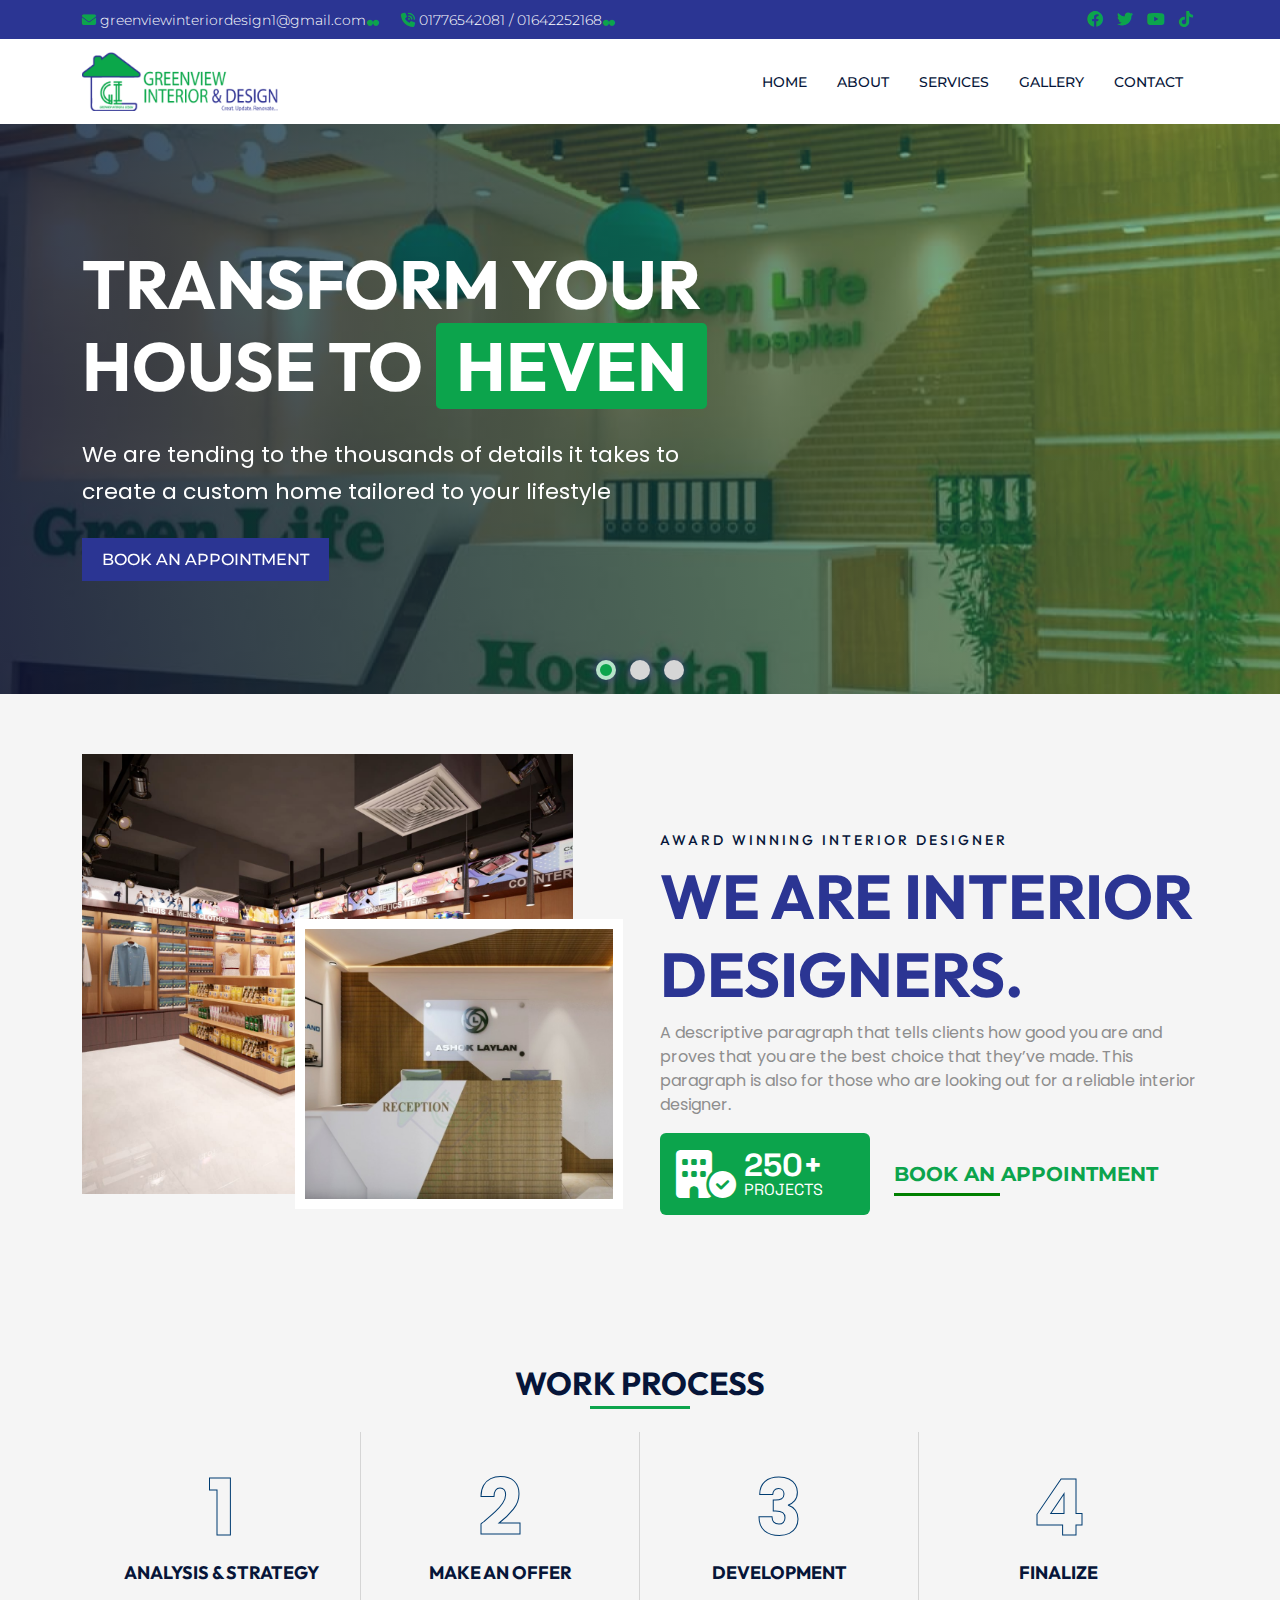
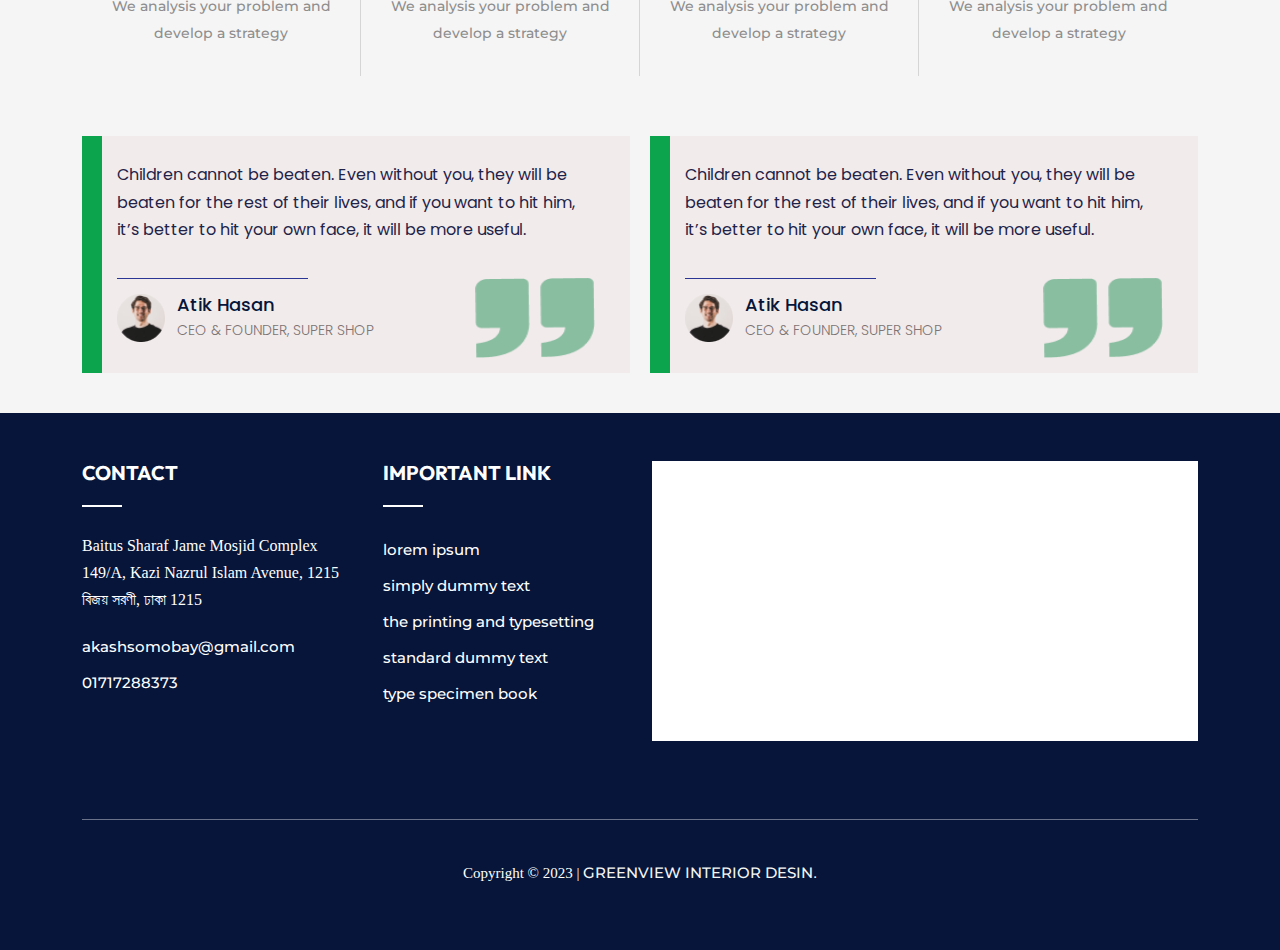
==== index.html @ c3bf67e0 "Added Footer & Update Testimonial Carousel" ====
<!DOCTYPE html>
<html lang="en">
<head>
  <meta charset="UTF-8">
  <meta http-equiv="X-UA-Compatible" content="IE=edge">
  <meta name="viewport" content="width=device-width, initial-scale=1.0">

  <!-- Bootstrap -->
  <link rel="stylesheet" href="./assets/css/bootstrap.min.css">
  <!-- Fontawesome -->
  <link rel="stylesheet" href="./assets/css/all.min.css">
  <!-- Owl Carousel -->
  <link rel="stylesheet" href="./assets/css/owl.carousel.min.css">
  <link rel="stylesheet" href="./assets/css/owl.theme.default.min.css">
  <!-- Main CSS -->
  <link rel="stylesheet" href="./assets/css/main.css">


  <title>Greenview Interior & Design | Create.Update.Renovate</title>
</head>
<body>
  <header>
    <!-- Header Top -->
    <div class="header-top">
      <div class="container">
        <div class="row">
          <div class="col-auto">
            <div class="icon-list">
              <ul>
                <li>
                  <a href="mailto:greenviewinteriordesign1@gmail.com"><i class="fa-solid fa-envelope"></i> <span class="d-none d-md-inline-block">greenviewinteriordesign1@gmail.com</span></a>
                </li>
                <li>
                  <a href=""><i class="fa-solid fa-phone-volume"></i> <span class="d-none d-md-inline-block"> 01776542081 / 01642252168</span></a>
                </li>
              </ul>
            </div>
          </div>
          <div class="col-auto ms-auto">
            <div class="social-icon">
              <a href=""><i class="fa-brands fa-facebook"></i></a>
              <a href=""><i class="fa-brands fa-twitter"></i></a>
              <a href=""><i class="fa-brands fa-youtube"></i></a>
              <a href=""><i class="fa-brands fa-tiktok"></i></a>
            </div>
          </div>
        </div>
      </div>
    </div>
    <!-- Main Navigation Menu -->
    <div class="main-navwrapper bg-white">
      <nav class="container d-flex align-items-center justify-content-between">
        <a class="navbar-brand" href="index.html"><img src="./assets/img/logo-dark.png" alt=""></a>
       
        <ul class="main-menu d-flex align-items-center">
          <li class="d-none d-md-block d-lg-block d-xl-block"><a href="" class="active">Home</a></li>
          <li class="d-none d-md-block d-lg-block d-xl-block"><a href="">About</a></li>
          <li class="d-none d-md-block d-lg-block d-xl-block"><a href="">SERVICES</a></li>
          <li class="d-none d-md-block d-lg-block d-xl-block"><a href="">Gallery</a></li>
          <li class="d-none d-md-block d-lg-block d-xl-block"><a href="">Contact</a></li>
          <button class="d-lg-none d-xl-none d-xxl-none d-sm-block border-0 bg-transparent"><img src="./assets/img/navbar.png" alt="" width="24"></button>
        </ul>
      </nav>
    </div>
  </header>

  <!-- Hero Slider -->
  <section>
    <div class="slider-wrapper owl-carousel owl-theme" id="hero-slider">
      <!-- Slide 01 -->
      <div class="slide" style="background: linear-gradient(82.4deg, rgba(6, 21, 57, 0.82) 0.92%, rgba(29, 142, 83, 0.52) 95.15%), url('./assets/img/slide-1.png')">
        <div class="container">
          <div class="col-lg-7">
            <div class="slide-content">
              <h2>Transform your house to <span>Heven</span></h2>
              <p>We are tending to the thousands of details it takes to create a custom home tailored to your lifestyle</p>
              <a href="">book an appointment</a>
            </div>
          </div>
        </div>
      </div>
      <!-- Slide 02 -->
      <div class="slide" style="background: linear-gradient(82.4deg, rgba(6, 21, 57, 0.82) 0.92%, rgba(29, 142, 83, 0.52) 95.15%), url('./assets/img/slide-1.png');">
        <div class="container">
          <div class="col-lg-7">
            <div class="slide-content">
              <h2>Transform your house to <span>Heven</span></h2>
              <p>We are tending to the thousands of details it takes to create a custom home tailored to your lifestyle</p>
              <a href="">book an appointment</a>
            </div>
          </div>
        </div>
      </div>
      <!-- slide 03 -->
      <div class="slide" style="background: linear-gradient(82.4deg, rgba(6, 21, 57, 0.82) 0.92%, rgba(29, 142, 83, 0.52) 95.15%), url('./assets/img/slide-1.png');">
        <div class="container">
          <div class="col-lg-7">
            <div class="slide-content">
              <h2>Transform your house to <span>Heven</span></h2>
              <p>We are tending to the thousands of details it takes to create a custom home tailored to your lifestyle</p>
              <a href="">book an appointment</a>
            </div>
          </div>
        </div>
      </div>
    </div>
  </section>

  <!-- About Section -->
  <section class="section-padding">
    <div class="container">
      <div class="row">
        <div class="col-lg-6 col-xl-6 col-xxl-6">
          <div class="group-image">
            <img src="./assets/img/parent.jpg" alt="" class="parent">
            <img src="./assets/img/child.jpg" alt="" class="child up-down">
          </div>
        </div>
        <div class="col-lg-6 col-xl-6 d-flex col-xxl-6">
          <div class="company-content ps-2 d-flex flex-column justify-content-center">
            <h5>AWARD WINNING INTERIOR DESIGNER</h5>
            <h2>We are Interior designers.</h2>
            <p>A descriptive paragraph that tells clients how good you are and proves that you are the best choice that they’ve made. This paragraph is also for those who are looking out for a reliable interior designer.</p>

            <div class="row">
              <div class="col-lg-5">
                <div class="project-counter d-flex align-items-center p-3 rounded">
                  <i class="fa-solid fa-building-circle-check"></i>
                  <div class="d-flex flex-column ms-2">
                    <div class="counter"><span class="total-project">250</span>+</div>
                    <span>Projects</span>
                  </div>
                </div>
              </div>
              <div class="col-lg-7 d-flex align-items-center">
                <a href="" class="outline-btn">BOOK AN APPOINTMENT</a>
              </div>
            </div>

          </div>
        </div>
      </div>
    </div>
  </section>
  <!-- About Section End -->

  <!-- Work Process -->
  <section class="workProcess-wrapper">
    <div class="container">
      <h2>Work Process</h2>
      <div class="work-process">
        <!-- Process 01 -->
        <div class="process text-center">
          <h3>1</h3>
          <h5>Analysis & Strategy</h5>
          <span>We analysis your problem and develop a strategy</span>
        </div>

        <!-- Process 02 -->
        <div class="process text-center">
          <h3>2</h3>
          <h5>Make an offer</h5>
          <span>We analysis your problem and develop a strategy</span>
        </div>

        <!-- Process 03 -->
        <div class="process text-center">
          <h3>3</h3>
          <h5>development</h5>
          <span>We analysis your problem and develop a strategy</span>
        </div>

        <!-- Process 04 -->
        <div class="process text-center">
          <h3>4</h3>
          <h5>Finalize</h5>
          <span>We analysis your problem and develop a strategy</span>
        </div>

      </div>
    </div>
  </section>
  <!-- Work Process End -->

  <!-- Client Feedback -->
  <section class="section-padding">
    <div class="container client-feedback owl-carousel owl-theme" id="client-review">
      <div class="feedback">
        <p>Children cannot be beaten. Even without you, they will be beaten for the rest of their lives, and if you want to hit him, it’s better to hit your own face, it will be more useful.</p>
  
        <div class="author d-flex align-items-center">
          <img src="./assets/img/avatar.png" alt="">
          <div class="author-bio">
            <h5>Atik Hasan</h5>
            <span>CEO & Founder, Super Shop</span>
          </div>
          <!-- Quote Section -->
          <img src="./assets/img/quote.png" alt="" class="quote">
        </div>
      </div>
    </div>
  </section>
  <!-- Client Feedback -->

   <!-- Footer -->
   <footer class="footer py-5">
    <div class="container">
      <div class="row">
        <div class="col-lg-3 col-sm-6 col-xs-12">
          <div class="single_footer">
            <h4>Contact</h4>
            <p>Baitus Sharaf Jame Mosjid Complex 149/A, Kazi Nazrul Islam Avenue, 1215 বিজয় সরণী, ঢাকা 1215</p>
            <ul>
              <li><a href="#"><i class='bx bxs-envelope'></i> akashsomobay@gmail.com</a></li>
              <li><a href="#"><i class='bx bxs-phone-call'></i> 01717288373</a></li>
            </ul>
          </div>
        </div><!--- END COL -->

        <div class="col-md-3 col-sm-6 col-xs-12">
          <div class="single_footer single_footer_address ms-3">
            <h4>Important Link</h4>
            <ul>
              <li><a href="#">Lorem Ipsum</a></li>
              <li><a href="#">Simply dummy text</a></li>
              <li><a href="#">The printing and typesetting </a></li>
              <li><a href="#">Standard dummy text</a></li>
              <li><a href="#">Type specimen book</a></li>
            </ul>
          </div>
        </div><!--- END COL -->

        <div class="col-md-6 col-sm-6 col-xs-12">
          <iframe
            src="https://www.google.com/maps/embed?pb=!1m18!1m12!1m3!1d3651.62665040747!2d90.38638611498158!3d23.76068958458433!2m3!1f0!2f0!3f0!3m2!1i1024!2i768!4f13.1!3m3!1m2!1s0x3755c72b447f6309%3A0x4896dc89b5a975f5!2sTechnoval%20Limited!5e0!3m2!1sbn!2sbd!4v1679113477055!5m2!1sbn!2sbd"
            width="100%" height="280" style="border:0;" allowfullscreen="" loading="lazy"
            referrerpolicy="no-referrer-when-downgrade"></iframe>
        </div><!--- END COL -->
      </div><!--- END ROW -->

      <div class="row">
        <div class="col-lg-12 col-sm-12 col-xs-12">
          <p class="copyright">Copyright © 2023 | <a href="#">Greenview Interior Desin</a>.</p>
        </div><!--- END COL -->
      </div><!--- END ROW -->
    </div><!--- END CONTAINER -->
  </footer>
  <!-- Footer End -->

  <script src="./assets/js/jquery-3.6.4.min.js"></script>
  <script src="./assets/js/bootstrap.bundle.min.js"></script>
  <script src="./assets/js/owl.carousel.min.js"></script>
  <script src="./assets/js/jquery.waypoints.min.js"></script>
  <script src="./assets/js/jquery.counterup.min.js"></script>
  <script src="./assets/js/main.js"></script>
</body>
</html>
---- assets/css/main.css ----
@import url('https://fonts.googleapis.com/css2?family=Montserrat:wght@400;500;600;700&family=Outfit:wght@400;500;600;700&family=Poppins:wght@400;500;600;700&family=Space+Grotesk:wght@400;500;600;700&display=swap');

:root{
  --primary-color: #2B3593;
  --secondary-color: #0CA44C;
  --dark-color: #061539;
  --white: #fff;
  --gray-text: #8E8E8E;
  --heading-font:  'Outfit', sans-serif;
  --font-primay: 'Poppins', sans-serif;
  --font-secondary: 'Montserrat', sans-serif; 
  --font-others: 'Space Grotesk', sans-serif;
  --body-bg: #F5F5F5;
  --gradiant: linear-gradient(359.89deg, rgba(43, 53, 147, 0.57) 0.09%, rgba(43, 53, 147, 0) 98.14%);
  --gradiyent-2: linear-gradient(80.88deg, rgba(43, 53, 147, 0.58) 0%, rgba(12, 164, 76, 0.24) 100%);
  --transition: all .6s cubic-bezier(.165, .84, .44, 1);
  --shadow: 0px 6px 30px rgba(0,0,0,0.08);
}

/* Rest & Helpers */
body{
  font-family: var(--font);
  background: var(--body-bg);
  line-height: 1.7;
}

h1, h2, h3, h4, h5, h6{
  font-family: var(--heading-font);
  font-weight: 700;
  color: var(--dark-color);
}

a{
  text-decoration: none;
  color: var(--secondary-color)!important;
  transition: var(--transition);
  font-weight: 500;
  text-transform: uppercase;
  font-family: var(--font-secondary);
}

a:hover{
  color: var(--primary-color);
}

ul{
  list-style: none;
}

p{
  color: var(--dark-color);
}

img{
  width:100%;
}

a.outline-btn {
  position: relative;
  padding: 5px 0px;
  font-weight: 700;
  font-family: var(--font-secondary);
  font-size: 20px;
}

a.outline-btn::before {
  content: "";
  position: absolute;
  width: 40%;
  height: 3px;
  background: green;
  bottom: 0;
  transition: .5s;
}

a.outline-btn:hover::before {
  width: 100%;
}

.bg-gray{
  background: var(--primary-color);
}

.section-padding{
  padding-top: 60px;
  padding-bottom: 40px;
}

.section-heading{
  padding: 20px 0px;
}
.section-heading h2{
  font-size: 36px;
  color: var(--primary-color);
  position: relative;
  display: inline-flex;
  text-transform: uppercase;
}

.section-heading h2::before{
  content: "";
  position: absolute;
  width: 45%;
  height: 5px;
  background: var(--secondary-color);
  bottom: -5px;
  left: 3px;
}

/* Icon List */


/* Header Top */
.header-top{
  background-color: var(--primary-color);
  padding: 6px 0px
}

.header-top .icon-list ul {
  list-style: none;
  margin: 0;
  padding: 0;
  display: flex;
  align-items: center;
}

.header-top .icon-list ul li a {
  text-transform: lowercase;
  font-size: 14px;
  color: var(--white)!important;
  position: relative;
  font-weight: 300;
}

.header-top .icon-list ul li {
  margin-right: 35px;
}

.header-top .icon-list ul li a i {
  color: var(--secondary-color)!important;
}

.header-top .icon-list ul li a::after {
  position: absolute;
  content: "\f111 \f111";
  font-family: 'FontAwesome';
  font-size: 6px;
  bottom: 1px;
  right: -13px;
  color: var(--secondary-color);
}

.social-icon a{
  padding: 5px
}

/* Menu */
nav {
  padding: 13px 0px;
}

a.navbar-brand img {
  width: 77%;
}

ul.main-menu li a {
  padding: 0px 15px;
  color: var(--dark-color)!important;
  font-family: var(--font-secondary);
  font-size: 14px;
}

ul.main-menu {
  margin-bottom: 0;
}

/* Slider */
.slide{
  padding: 120px 0px;
}
.slide-content h2 {
  font-size: 68px;
  color: #fff;
  font-weight: 700;
  text-transform: uppercase;
}

.slide-content h2 span {
  background: var(--secondary-color);
  padding: 0px 20px;
  border-radius: 5px;
}

.slide-content p {
  font-size: 22px;
  color: var(--white);
  font-family: var(--font-primay);
  padding: 20px 0px;
}

.slide-content a {
  background: var(--primary-color);
  color: var(--white)!important;
  padding: 12px 20px;
  font-family: 'Montserrat';
}

.slide-content a:hover {
  background: var(--dark-color);
}

.owl-theme .owl-dots .owl-dot span {
  width: 20px;
  height: 20px;
  box-shadow:0px 0px 10px #474787;
}

button.active span{
  background: var(--secondary-color)!important;
  border: 4px solid rgba(255, 255, 255, 0.7);
}

.owl-dots {
  position: absolute;
  bottom: 0;
  left: 0;
  right: 0;
}

/* Group Image */
.group-image {
  position: relative;
  height: 540px;
}

.group-image img.parent {
  max-width: 90%;
  min-width: 90%;
  position: absolute;
  object-fit: cover;
  min-height: 440px;
  max-height: 440px;
}

.group-image img.child {
  position: absolute;
  min-width: 60%;
  max-width: 60%;
  min-height: 290px;
  max-height: 290px;
  object-fit: cover;
  top: 165px;
  right: 5px;
  border: 10px solid #fff;
}

/* Company Content */
.company-content h5 {
  font-size: 14px;
  font-weight: 500;
  letter-spacing: 3px;
}

.company-content h2{
  font-family: var(--heading-font);
  font-weight: 700;
  font-size: 62px;
  line-height: 78px;
  text-transform: uppercase;
  color: var(--primary-color);
}

.company-content p {
  font-weight: 400;
  font-size: 16px;
  line-height: 24px;
  color: var(--gray-text);
  font-family: var(--font-primay);
}

.project-counter{
  background: var(--secondary-color);
}

.project-counter i {
  color: var(--white);
  font-size: 48px;
}

.project-counter .counter {
  font-size: 32px;
  color: var(--white);
  font-family: var(--font-others);
  font-weight: bold;
  line-height: 32px;
}

.project-counter span {
  text-transform: uppercase;
  font-family: var(--font-others);
  line-height: 18px;
  color: #fff;
}

/* Work Process */
.process{
  padding: 30px 10px;
  border-right: 1px solid #d5d5d5;
}

.process:last-child{
  border-right: none;
}

.work-process{
  display: grid;
  grid-template-columns: repeat(4, 1fr);
}

.work-process .process:hover{
  background: var(--white);
}

.work-process .process{
  transition: .5s;
}

.work-process .process h3 {
  font-size: 77px;
  font-family: 'Poppins';
  -webkit-text-stroke: 1px #003c71;
  color: transparent;
}

.work-process .process:hover h3{
  color: var(--dark-color);
  -webkit-text-stroke: 1px solid var(--dark-color);
  cursor: pointer;
}

.work-process .process h5 {
  font-size: 18px;
  font-family: 'Outfit';
  text-transform: uppercase;
  font-weight: 700;
}

.work-process .process span {
  font-size: 14px;
  font-family: 'Montserrat';
  font-weight: 500;
  color: var(--gray-text);
}

/* Work Process */

section.workProcess-wrapper h2 {
  text-align: center;
  text-transform: uppercase;
  position: relative;
  margin: 30px 0px;
}

section.workProcess-wrapper h2::before {
  width: 100px;
  height: 3px;
  background: var(--secondary-color);
  position: absolute;
  content: "";
  left: 0;
  right: 0;
  margin: auto;
  bottom: -7px;
}


/* Testimonial Section */
.feedback {
  background: #F1EBEB;
  border-left: 20px solid var(--secondary-color);
  padding-top: 25px;
  padding-left: 15px;
  padding-right: 35px;
  padding-bottom: 30px;
}

.feedback p {
  color: #1F2349;
  font-family: var(--font-primay);
  position: relative;
  padding-bottom: 35px;
}

.author {
  position: relative;
}

.author::before {
  content: "";
  position: absolute;
  height: 1px;
  width: 40%;
  background: var(--primary-color);
  top: -16px;
}

.author img {
  width: 47px;
  height: 47px;
}

.author-bio {
  margin-left: 12px;
  font-family: var(--font-primay);
  font-weight: 300;
  margin-bottom: 0;
}

.author-bio h5 {
  font-size: 18px;
  font-weight: 500;
  font-family: var(--font-primay);
  margin-bottom: 0;
}

.author-bio span {
  color: #7C7373;
  font-size: 14px;
  text-transform: uppercase;
}

img.quote {
  position: absolute;
  right: 0;
  width: 120px!important;
  height: 80px!important;
}

.feedback .author img {
  width: 48px;
  height: 48px;
}


/* Footer */
.footer {
  background: var(--dark-color);
  padding-top: 80px;
  padding-bottom: 40px;
}
/*END FOOTER SOCIAL DESIGN*/
@media only screen and (max-width:768px) { 
.single_footer{margin-bottom:30px;}
}
.single_footer h4 {
  color: #fff;
  margin-top: 0;
  margin-bottom: 25px;
  font-weight: 700;
  text-transform: uppercase;
  font-size: 20px;
}
.single_footer h4::after {
  content: "";
  display: block;
  height: 2px;
  width: 40px;
  background: var(--white);
  margin-top: 20px;
}
.single_footer p{color:#fff;}
.single_footer ul {
  margin: 0;
  padding: 0;
  list-style: none;
}

.single_footer ul li a {
  color: var(--white)!important;
  -webkit-transition: all 0.3s ease 0s;
  transition: all 0.3s ease 0s;
  line-height: 36px;
  font-size: 15px;
  text-transform: lowercase;
}
.single_footer ul li a:hover { color: #ff3666; }
.single_footer_address ul li{color:#fff;}
.single_footer_address ul li span {
  font-weight: 400;
  color: #fff;
  line-height: 28px;
}
.contact_social ul {
  list-style: outside none none;
  margin: 0;
  padding: 0;
}
iframe {
  background: #fff;
  padding: 10px;
}
.copyright {
  margin-top: 70px;
  padding-top: 40px;
  color:#fff;
  font-size: 15px;
  border-top: 1px solid rgba(255,255,255,0.4);
  text-align: center;
}
.copyright a{
  color: var(--body-bg)!important;
  transition: all 0.2s ease 0s;
}

/* Custom Animation */
.up-down{
  animation: up-down linear 8s;
  animation-iteration-count: infinite;
  transform-origin: 50% 50%;
  -webkit-animation: up-down linear 8s;
  -webkit-animation-iteration-count: infinite;
  -webkit-transform-origin: 50% 50%;
  -moz-animation: up-down linear 8s;
  -moz-animation-iteration-count: infinite;
  -moz-transform-origin: 50% 50%;
  -o-animation: up-down linear 8s;
  -o-animation-iteration-count: infinite;
  -o-transform-origin: 50% 50%;
  -ms-animation: up-down linear 8s;
  -ms-animation-iteration-count: infinite;
  -ms-transform-origin: 50% 50%;
}

@keyframes up-down{
  0% {
    transform:  translate(1px,20px)  ;
  }
  24% {
    transform:  translate(1px,30px)  ;
  }
  50% {
    transform:  translate(1px,12px)  ;
  }
  74% {
    transform:  translate(1px,22px)  ;
  }
  100% {
    transform:  translate(1px,22px)  ;
  }
}

@-moz-keyframes up-down{
  0% {
    -moz-transform:  translate(1px,20px)  ;
  }
  24% {
    -moz-transform:  translate(1px,30px)  ;
  }
  50% {
    -moz-transform:  translate(1px,12px)  ;
  }
  74% {
    -moz-transform:  translate(1px,22px)  ;
  }
  100% {
    -moz-transform:  translate(1px,22px)  ;
  }
}

@-webkit-keyframes up-down {
  0% {
    -webkit-transform:  translate(1px,20px)  ;
  }
  24% {
    -webkit-transform:  translate(1px,30px)  ;
  }
  50% {
    -webkit-transform:  translate(1px,12px)  ;
  }
  74% {
    -webkit-transform:  translate(1px,22px)  ;
  }
  100% {
    -webkit-transform:  translate(1px,22px)  ;
  }
}

@-o-keyframes up-down {
  0% {
    -o-transform:  translate(1px,20px)  ;
  }
  24% {
    -o-transform:  translate(1px,30px)  ;
  }
  50% {
    -o-transform:  translate(1px,12px)  ;
  }
  74% {
    -o-transform:  translate(1px,22px)  ;
  }
  100% {
    -o-transform:  translate(1px,22px)  ;
  }
}

@-ms-keyframes up-down {
  0% {
    -ms-transform:  translate(1px,20px)  ;
  }
  24% {
    -ms-transform:  translate(1px,30px)  ;
  }
  50% {
    -ms-transform:  translate(1px,12px)  ;
  }
  74% {
    -ms-transform:  translate(1px,22px)  ;
  }
  100% {
    -ms-transform:  translate(1px,22px)  ;
  }
}
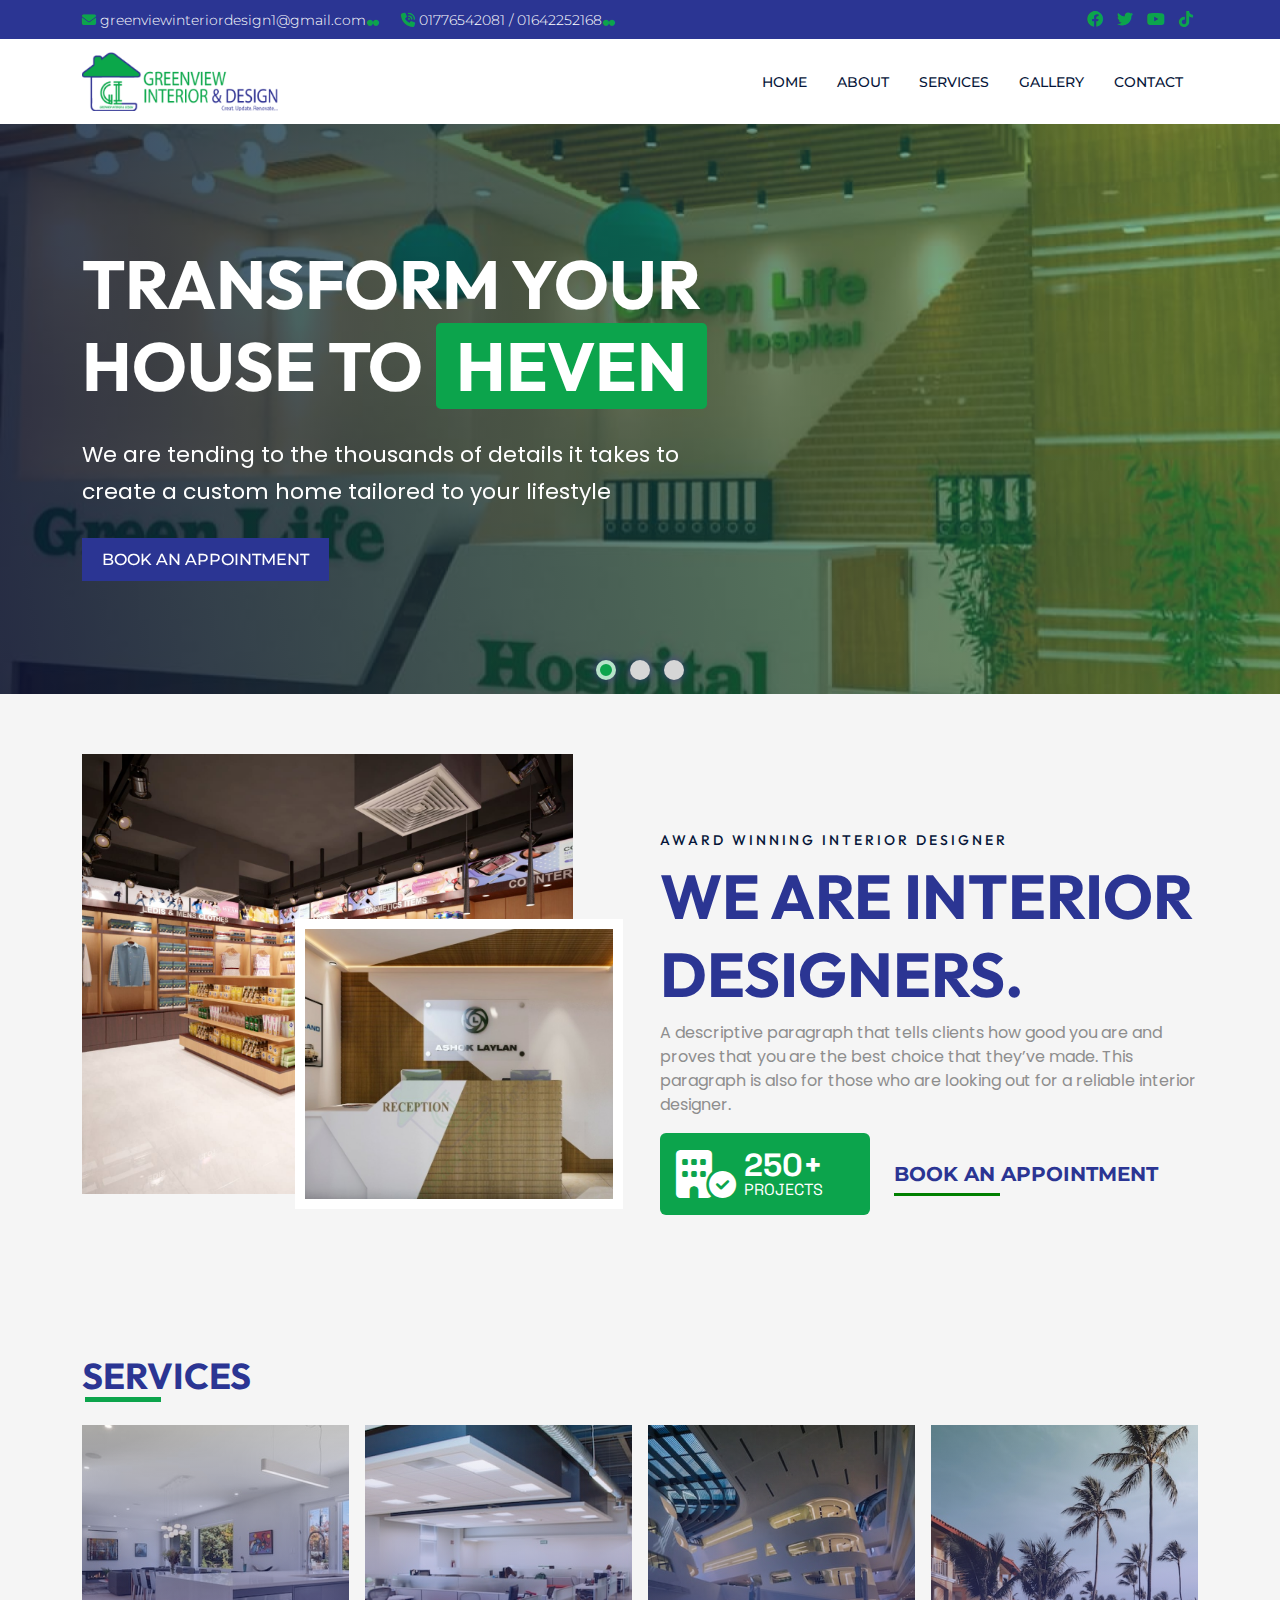
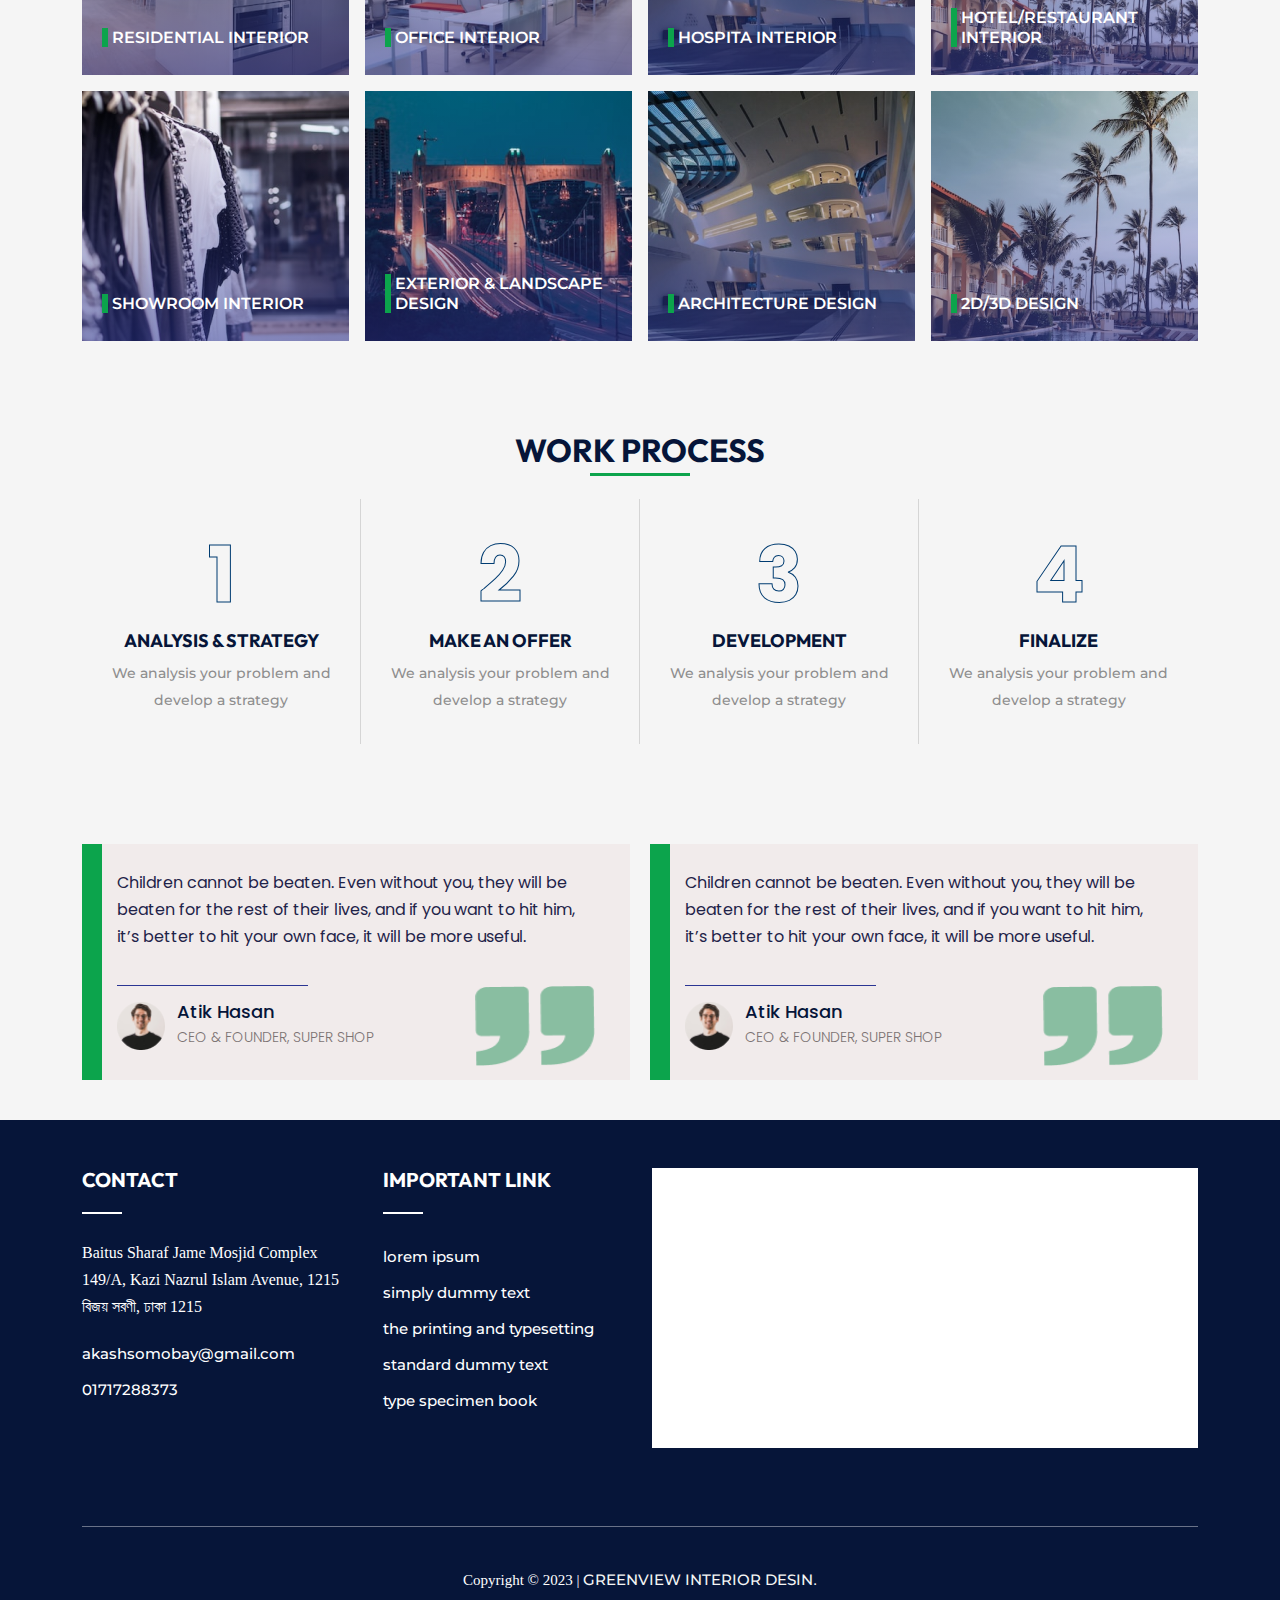
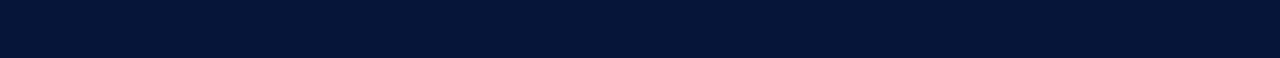
==== commit 35badcde: "Added Service Section" ====
--- a/index.html
+++ b/index.html
@@ -144,8 +144,60 @@
   </section>
   <!-- About Section End -->
 
+  <!-- Service Section -->
+  <section>
+    <div class="container">
+      <div class="section-heading">
+        <h2>Services</h2>
+      </div>
+      <div class="services-wrapper">
+        <!-- Item 01 -->
+        <a href class="service" style="background: url('./assets/img/residential.png');">
+          <h5>Residential interior</h5>
+        </a>
+
+        <!-- Item 02 -->
+        <a href="" class="service" style="background: url('./assets/img/office.png');">
+          <h5>Office interior</h5>
+        </a>
+
+        <!-- Item 03 -->
+        <a href="" class="service" style="background: url('./assets/img/hospital.png');">
+          <h5>hospita interior</h5>
+        </a>
+
+        <!-- Item 04 -->
+        <a href="" class="service" style="background: url('./assets/img/hotel.png');">
+          <h5>Hotel/Restaurant interior</h5>
+        </a>
+
+        <!-- Item 05 -->
+        <a href="" class="service" style="background: url('./assets/img/showroom.png');">
+          <h5>Showroom interior</h5>
+        </a>
+
+        <!-- Item 06 -->
+        <a href="" class="service" style="background: url('./assets/img/landscape.png');">
+          <h5>Exterior & landscape design</h5>
+        </a>
+
+        <!-- Item 07 -->
+        <a href="" class="service" style="background: url('./assets/img/hospital.png');">
+          <h5>Architecture design</h5>
+        </a>
+
+        <!-- Item 08 -->
+        <a href="" class="service" style="background: url('./assets/img/hotel.png');">
+          <h5>2D/3D Design</h5>
+        </a>
+
+      </div>
+    </div>
+  </section>
+  <!-- Service Section End -->
+
   <!-- Work Process -->
-  <section class="workProcess-wrapper">
+  <section class="workProcess-wrapper section-padding">
     <div class="container">
       <h2>Work Process</h2>
       <div class="work-process">
--- a/assets/css/main.css
+++ b/assets/css/main.css
@@ -61,6 +61,7 @@
   font-weight: 700;
   font-family: var(--font-secondary);
   font-size: 20px;
+  color: var(--primary-color)!important;
 }
 
 a.outline-btn::before {
@@ -300,6 +301,57 @@
   font-family: var(--font-others);
   line-height: 18px;
   color: #fff;
+}
+
+/* Services */
+.services-wrapper {
+  display: grid;
+  grid-template-columns: repeat(4, 1fr);
+  gap: 16px;
+}
+
+.service {
+  min-height: 250px;
+  position: relative;
+  padding: 20px;
+  display: flex;
+  align-items: end;
+}
+
+.service:hover::before{
+  background: linear-gradient(359.89deg, rgba(43, 53, 147, 0.87) 0.09%, rgba(43, 53, 147, 0) 98.14%);
+}
+
+.service::before {
+  position: absolute;
+  content: "";
+  width: 100%;
+  height: 100%;
+  background: linear-gradient(359.89deg, rgba(43, 53, 147, 0.57) 0.09%, rgba(43, 53, 147, 0) 98.14%);
+  top: 0;
+  left: 0;
+  transition: .5s ease-in-out;
+}
+
+.service h5 {
+  color: #fff;
+  z-index: 1;
+  font-size: 16px;
+  font-family: var(--font-secondary);
+  text-transform: uppercase;
+  font-weight: 600;
+  position: relative;
+  padding-left: 10px;
+}
+
+.service h5::after {
+  content: "";
+  position: absolute;
+  width: 6px;
+  height: 100%;
+  background: var(--secondary-color);
+  left: 0;
+  top: 0;
 }
 
 /* Work Process */
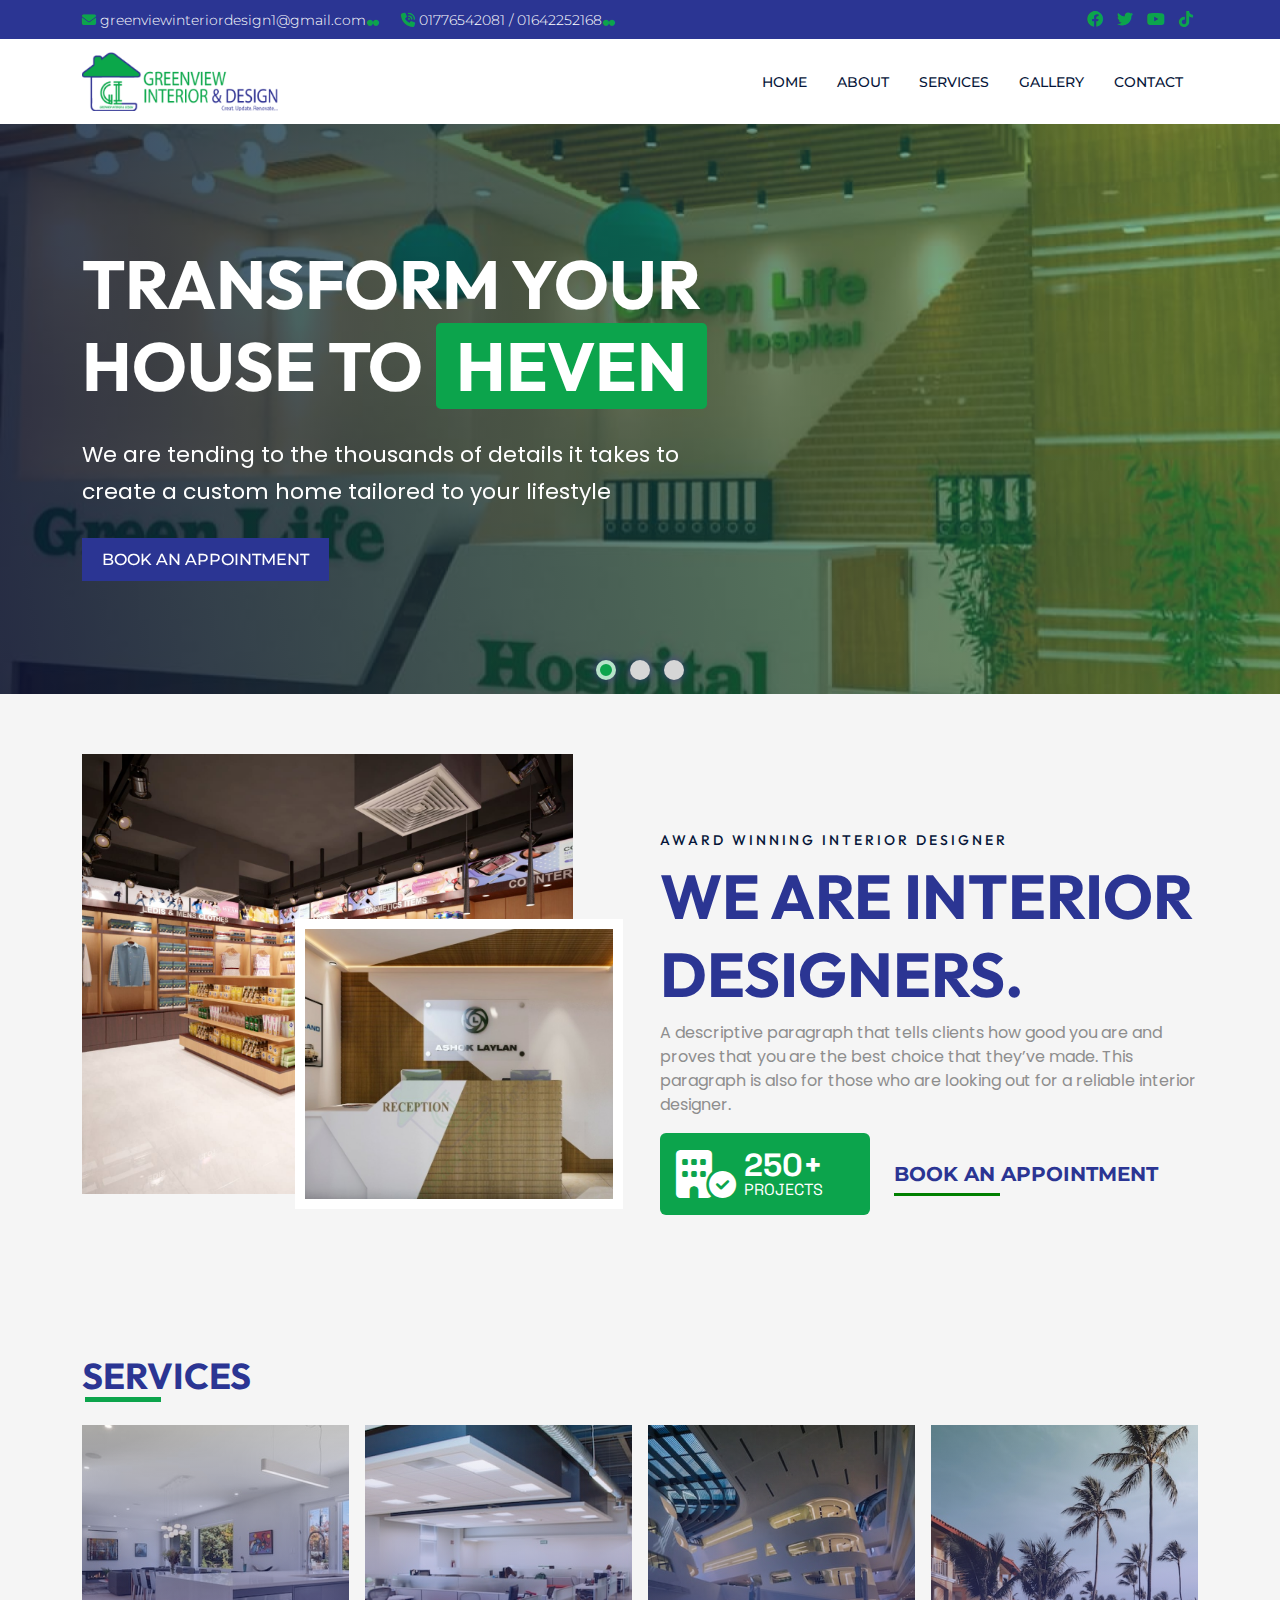
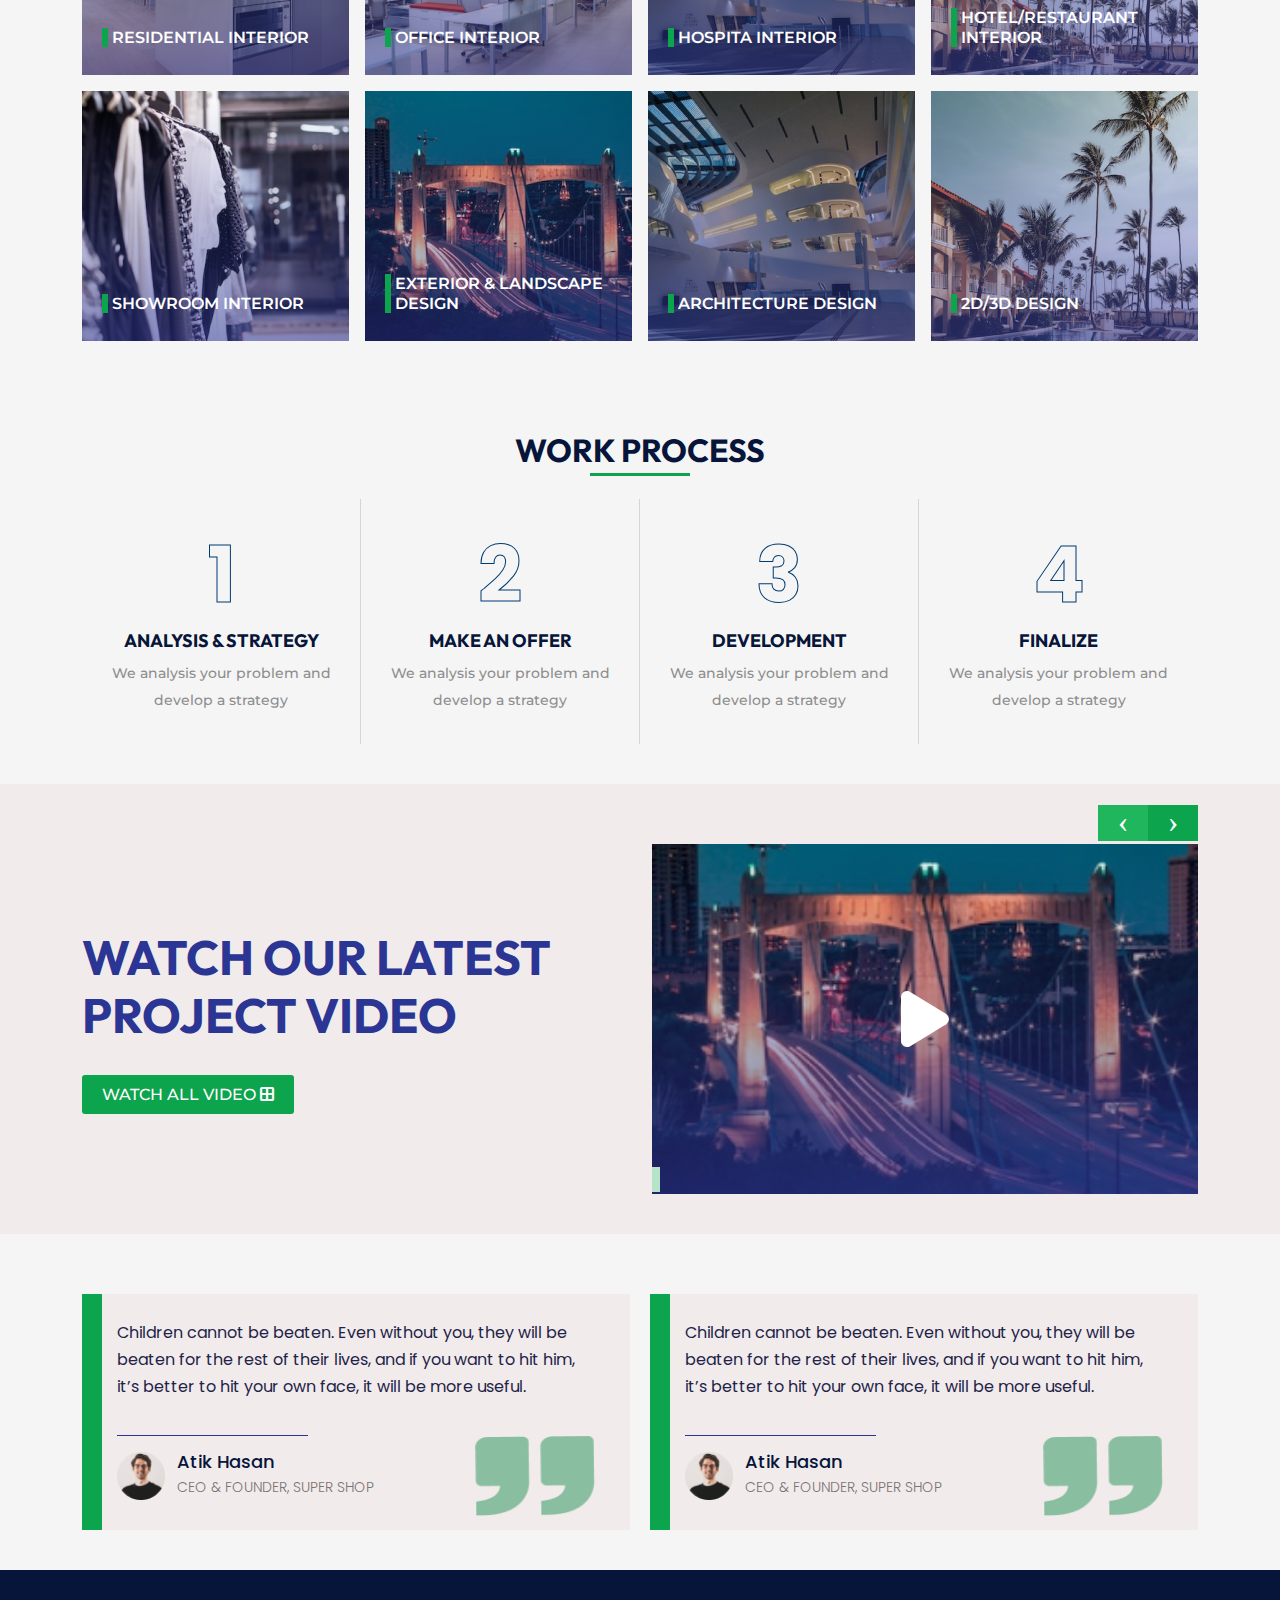
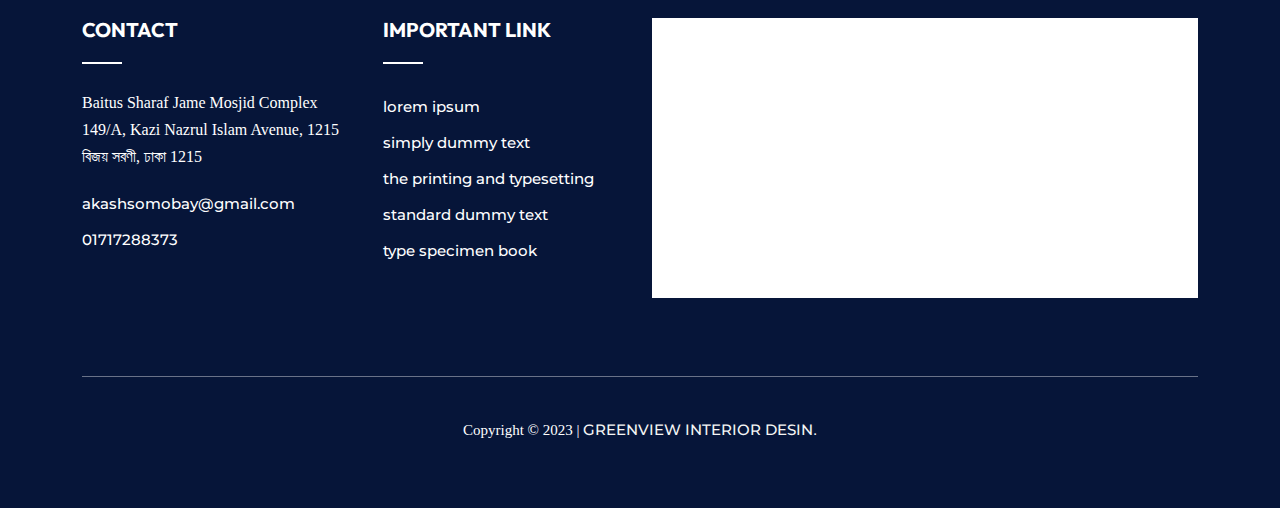
==== commit b2b40873: "Added Latest Project Video with Carousel & Popup" ====
--- a/index.html
+++ b/index.html
@@ -9,6 +9,7 @@
   <link rel="stylesheet" href="./assets/css/bootstrap.min.css">
   <!-- Fontawesome -->
   <link rel="stylesheet" href="./assets/css/all.min.css">
+  <link href="https://cdnjs.cloudflare.com/ajax/libs/magnific-popup.js/1.1.0/magnific-popup.css" rel="stylesheet" />
   <!-- Owl Carousel -->
   <link rel="stylesheet" href="./assets/css/owl.carousel.min.css">
   <link rel="stylesheet" href="./assets/css/owl.theme.default.min.css">
@@ -234,6 +235,36 @@
   </section>
   <!-- Work Process End -->
 
+  <!-- Latest video Project -->
+  <section class="section-padding project-video">
+    <div class="container">
+      <div class="row">
+        <div class="col-lg-6 d-flex align-items-center">
+          <div class="project-video-gallery">
+            <h2>Watch Our Latest Project Video</h2>
+            <a href="">watch All video <i class="fa-solid fa-border-all"></i></a>
+          </div>
+        </div>
+        <div class="col-lg-6">
+          <div class="owl-carousel">
+            <div class="item">
+              <a class="popup-youtube" href="https://www.youtube.com/watch?v=mblqjmXNIQw">
+              <img src="./assets/img/landscape.png">
+              <i class="fa fa-play" aria-hidden="true"></i></a>
+            </div>
+            <div class="item">
+              <a class="popup-youtube" href="https://www.youtube.com/watch?v=5SJml0MBhW4?autoplay=1&rel=0&controls=0&showinfo=0&wmode=transparent">
+                <img src="https://res.cloudinary.com/milairagny/image/upload/v1487938123/pexels-photo-5_x69tiz.jpg">
+                <i class="fa fa-play" aria-hidden="true"></i>
+              </a>
+            </div>
+          </div>
+        </div>
+      </div>
+    </div>
+  </section>
+  <!-- Latest video Project End -->
+
   <!-- Client Feedback -->
   <section class="section-padding">
     <div class="container client-feedback owl-carousel owl-theme" id="client-review">
@@ -304,6 +335,7 @@
   <script src="./assets/js/owl.carousel.min.js"></script>
   <script src="./assets/js/jquery.waypoints.min.js"></script>
   <script src="./assets/js/jquery.counterup.min.js"></script>
+  <script src="https://cdnjs.cloudflare.com/ajax/libs/magnific-popup.js/1.1.0/jquery.magnific-popup.js"></script>
   <script src="./assets/js/main.js"></script>
 </body>
 </html>--- a/assets/css/main.css
+++ b/assets/css/main.css
@@ -404,8 +404,6 @@
   color: var(--gray-text);
 }
 
-/* Work Process */
-
 section.workProcess-wrapper h2 {
   text-align: center;
   text-transform: uppercase;
@@ -425,6 +423,31 @@
   bottom: -7px;
 }
 
+/* Latest Project Video */
+.project-video{
+  background: #F1EBEB;
+}
+
+.project-video-gallery h2 {
+  font-size: 48px;
+  text-transform: uppercase;
+  margin-bottom: 36px;
+  font-weight: 700;
+  color: #2B3593;
+}
+
+.project-video-gallery a {
+  background: var(--secondary-color);
+  color: var(--white)!important;
+  padding: 10px 20px;
+  position: relative;
+  border-radius: 3px;
+  transition: .5s;
+}
+
+.project-video-gallery a:hover{
+  background: #0c7839;
+}
 
 /* Testimonial Section */
 .feedback {
@@ -672,3 +695,103 @@
     -ms-transform:  translate(1px,22px)  ;
   }
 }
+
+
+/* Click the image one by one to see the different layout */
+
+/* Owl Carousel */
+
+.owl-prev {
+  height: 36px;
+  position: absolute;
+  top: -12px;
+  width: 50px;
+  z-index: 1000;
+  cursor: pointer;
+  color: var(--white)!important;
+  margin-top: -27px;
+  right: 50px;
+  background: #1FB65E!important;
+
+}
+
+.owl-next {
+  height: 36px;
+  position: absolute;
+  top: -22px;
+  width: 50px;
+  z-index: 1000;
+  right: 0;
+  cursor: pointer;
+  color: var(--white)!important;
+  margin-top: -17px;
+  background: #0CA44C!important;
+}
+button.owl-prev span, button.owl-next span {
+  font-size: 32px;
+  line-height: 32px;
+}
+
+.owl-prev:hover,
+.owl-next:hover {
+  opacity: 0.5;
+}
+
+/* Popup Text */
+
+.white-popup-block {
+  background: #FFF;
+  padding: 20px 30px;
+  text-align: left;
+  max-width: 650px;
+  margin: 40px auto;
+  position: relative;
+}
+
+.popuptext {
+  display: table;
+}
+.popuptext p {
+  margin-bottom: 10px;
+}
+.popuptext span {
+  font-weight: bold;
+  float: right;
+}
+/* Popup Text */
+
+/* Icon CSS */
+.item {
+  position: relative;
+}
+.item img{
+  max-height: 350px;
+  object-fit: cover;
+}
+.item i {
+  display: none;
+  font-size: 4rem;
+  color: #FFF;
+  opacity: 1;
+  position: absolute;
+  top: 50%;
+  left: 50%;
+  transform: translate(-50%, -50%);
+  -webkit-transform: translate(-50%, -50%);
+}
+.item a {
+  display: block;
+  width: 100%;
+}
+.item a::before {
+  content: "";
+  background: linear-gradient(359.1deg, rgba(43, 53, 147, 0.71) 0.71%, rgba(217, 217, 217, 0) 99.17%);
+  position: absolute;
+  height: 100%;
+  width: 100%;
+  z-index: 1;
+}
+.item a i {
+  display: block;
+  z-index: 2;
+}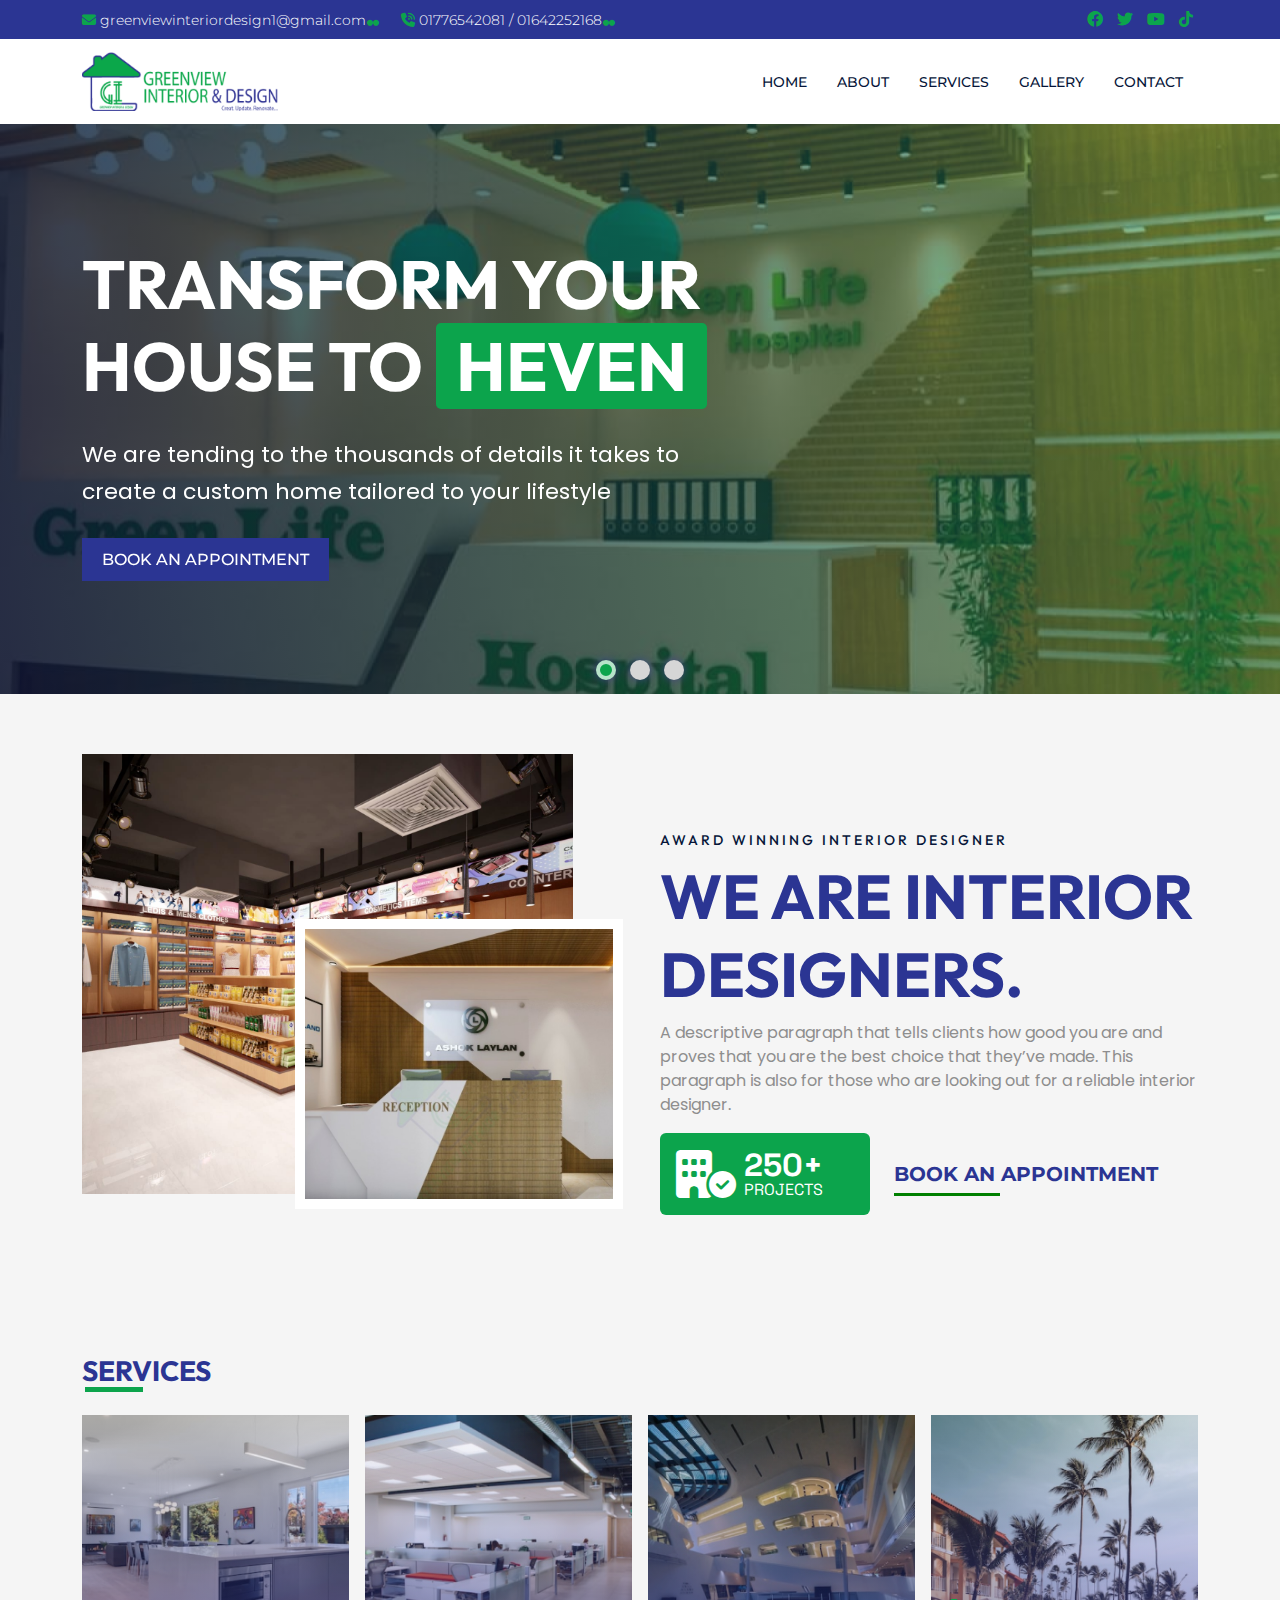
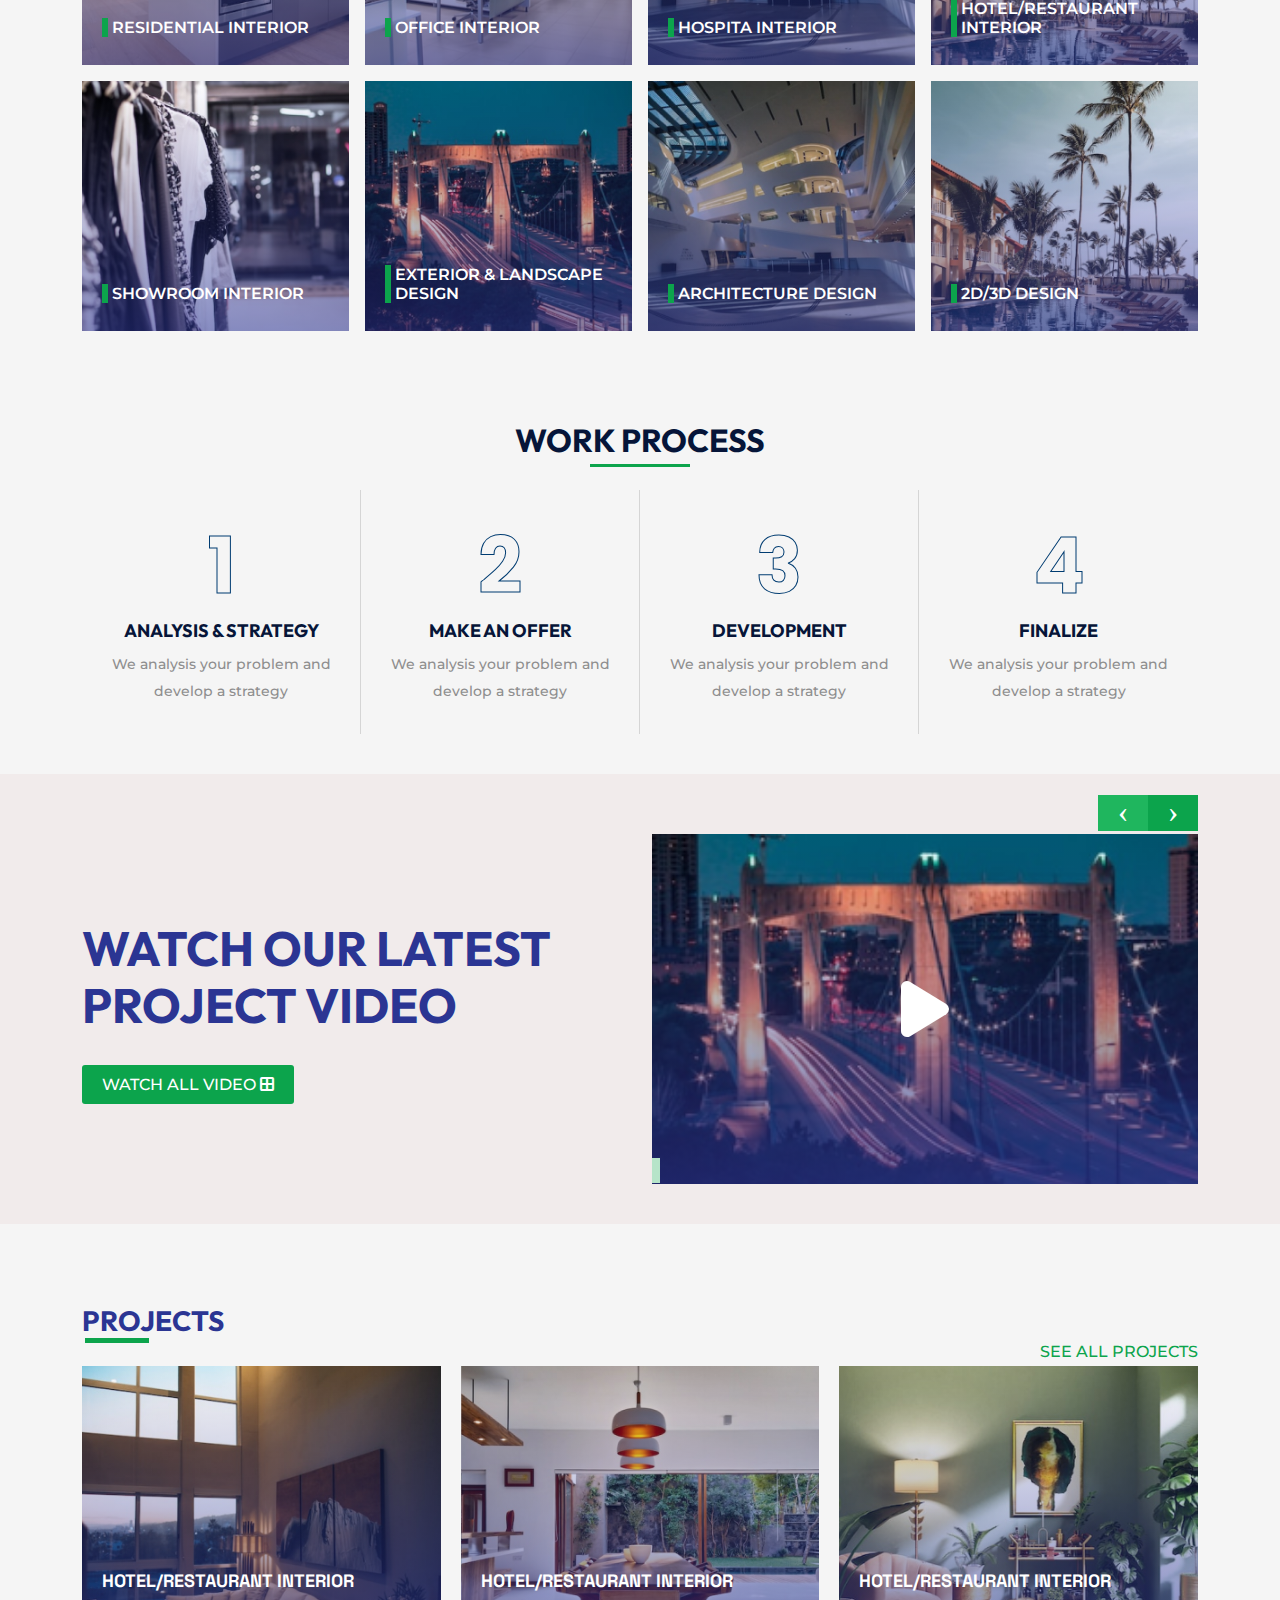
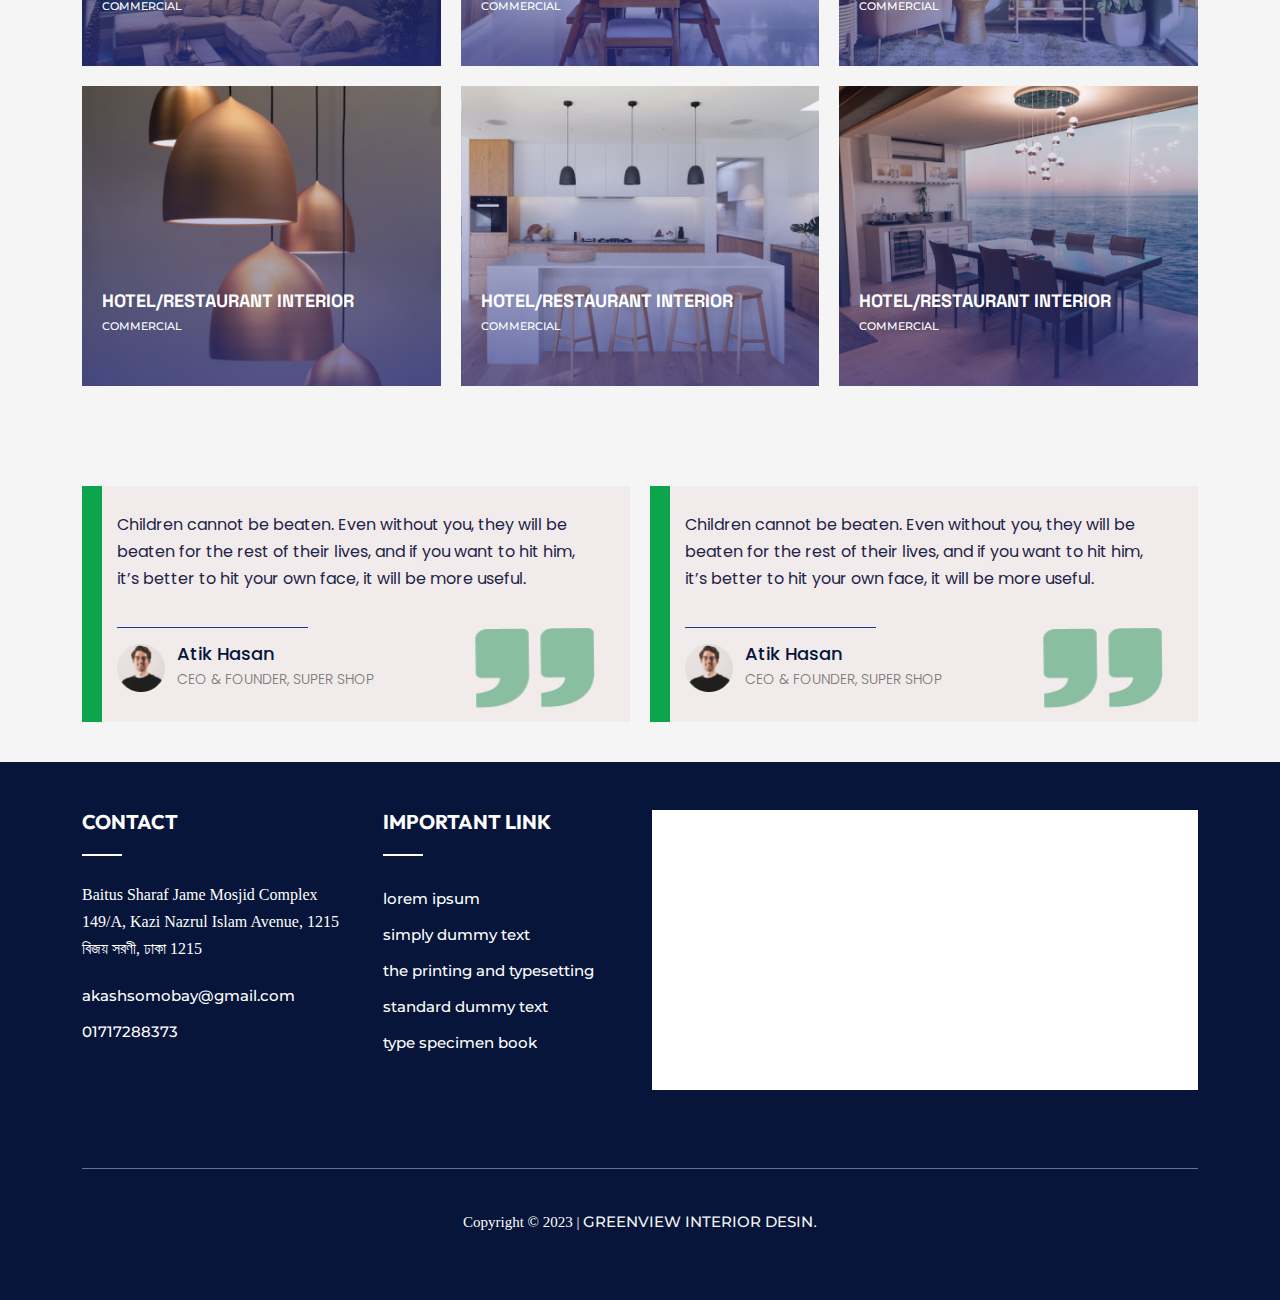
==== commit 2168d6d0: "Added Latest Project Section & Fixed Responsive Issue" ====
--- a/index.html
+++ b/index.html
@@ -246,7 +246,7 @@
           </div>
         </div>
         <div class="col-lg-6">
-          <div class="owl-carousel">
+          <div class="owl-carousel vedio-carousel">
             <div class="item">
               <a class="popup-youtube" href="https://www.youtube.com/watch?v=mblqjmXNIQw">
               <img src="./assets/img/landscape.png">
@@ -264,6 +264,87 @@
     </div>
   </section>
   <!-- Latest video Project End -->
+
+  <!-- Latest Projects -->
+  <section class="section-padding">
+    <div class="container">
+      <div class="section-top d-flex justify-content-between align-items-end">
+        <div class="section-heading">
+          <h2>Projects</h2>
+        </div>
+        <a href="">See All Projects</a>
+      </div>
+
+      <div class="latest-projects">
+        <article class="project-card" style="background: url('./assets/img/project-1.png');">
+          <div class="project-meta">
+            <h6>Hotel/Restaurant interior</h6>
+            <ul class="project-cat-list">
+              <li><a href="">Commercial</a></li>
+            </ul>
+          </div>
+          <a href="" class="project-view">View Project</a>
+        </article>
+
+        <!-- Project 02 -->
+        <article class="project-card" style="background: url('./assets/img/project-6.png');">
+          <div class="project-meta">
+            <h6>Hotel/Restaurant interior</h6>
+            <ul class="project-cat-list">
+              <li><a href="">Commercial</a></li>
+            </ul>
+          </div>
+          <a href="" class="project-view">View Project</a>
+        </article>
+
+        <!-- Project 03 -->
+        <article class="project-card" style="background: url('./assets/img/project-3.png');">
+          <div class="project-meta">
+            <h6>Hotel/Restaurant interior</h6>
+            <ul class="project-cat-list">
+              <li><a href="">Commercial</a></li>
+            </ul>
+          </div>
+          <a href="" class="project-view">View Project</a>
+        </article>
+
+        <!-- Project 04 -->
+        <article class="project-card" style="background: url('./assets/img/project-4.png');">
+          <div class="project-meta">
+            <h6>Hotel/Restaurant interior</h6>
+            <ul class="project-cat-list">
+              <li><a href="">Commercial</a></li>
+            </ul>
+          </div>
+          <a href="" class="project-view">View Project</a>
+        </article>
+
+        <!-- Project 05 -->
+        <article class="project-card" style="background: url('./assets/img/project-5.png');">
+          <div class="project-meta">
+            <h6>Hotel/Restaurant interior</h6>
+            <ul class="project-cat-list">
+              <li><a href="">Commercial</a></li>
+            </ul>
+          </div>
+          <a href="" class="project-view">View Project</a>
+        </article>
+
+        <!-- Project 06 -->
+        <article class="project-card" style="background: url('./assets/img/project-2.png');">
+          <div class="project-meta">
+            <h6>Hotel/Restaurant interior</h6>
+            <ul class="project-cat-list">
+              <li><a href="">Commercial</a></li>
+            </ul>
+          </div>
+          <a href="" class="project-view">View Project</a>
+        </article>
+
+      </div>
+    </div>
+  </section>
+  <!-- Latest Projects End -->
 
   <!-- Client Feedback -->
   <section class="section-padding">
--- a/assets/css/main.css
+++ b/assets/css/main.css
@@ -91,7 +91,7 @@
   padding: 20px 0px;
 }
 .section-heading h2{
-  font-size: 36px;
+  font-size: 28px;
   color: var(--primary-color);
   position: relative;
   display: inline-flex;
@@ -316,6 +316,9 @@
   padding: 20px;
   display: flex;
   align-items: end;
+  background-size: cover!important;
+  background-position: center!important;
+  background-repeat: no-repeat!important;
 }
 
 .service:hover::before{
@@ -448,6 +451,80 @@
 .project-video-gallery a:hover{
   background: #0c7839;
 }
+
+/* Project Section */
+.latest-projects {
+  display: grid;
+  grid-template-columns: repeat(3, 1fr);
+  gap: 20px;
+}
+
+.project-card {
+  background-size: cover!important;
+  background-position: center center!important;
+  padding: 20px;
+  position: relative;
+  display: flex;
+  min-height: 300px;
+  max-height: 300px;
+  flex-direction: column;
+  justify-content: end;
+}
+
+.project-card:hover a.project-view{
+  opacity: 1;
+  transition-duration: .5s;
+}
+
+article.project-card:hover .project-meta {
+  margin-bottom: 0;
+  transition-duration: .5s;
+}
+
+.project-card::after {
+  content: "";
+  position: absolute;
+  width: 100%;
+  height: 100%;
+  top: 0;
+  left: 0;
+  background: linear-gradient(358.97deg, rgba(43, 53, 147, 0.65) 0.86%, rgba(217, 217, 217, 0) 99.11%);
+}
+
+.project-meta h6 {
+  text-transform: uppercase;
+  color: var(--white);
+  font-size: 18px;
+  margin: 0;
+  padding: 0;
+  font-family: var(--font-others);
+}
+
+.project-meta {
+  z-index: 1;    
+  margin-bottom: -15px;
+  transition: .5s ease-in-out;
+}
+
+.project-meta .project-cat-list li a {
+  color: var(--white)!important;
+  font-size: 11px;
+}
+
+.project-meta .project-cat-list {
+  margin: 0;
+  padding: 0;
+}
+
+a.project-view {
+  z-index: 1;
+  color: var(--white)!important;
+  font-size: 13px;
+  font-weight: 700;
+  padding: 10px 0px;
+  opacity: 0;
+}
+
 
 /* Testimonial Section */
 .feedback {
@@ -794,4 +871,125 @@
 .item a i {
   display: block;
   z-index: 2;
-}+}
+
+
+
+/* Smartphones (portrait and landscape) ----------- */
+@media only screen 
+and (min-device-width : 320px) 
+and (max-device-width : 480px) {
+  .slide-content h2 {
+    font-size: 36px;
+  }
+  .slide-content p {
+    font-size: 16px;
+  }
+  .slide-content a {
+    padding: 8px 15px;
+    font-size: 13px;
+  }
+  .company-content h2 {
+    font-size: 42px;
+    line-height: 56px;
+  }
+  a.outline-btn {
+    margin-top: 20px;
+  }
+
+  .services-wrapper {
+    grid-template-columns: repeat(2, 50%);
+    gap: 11px;
+  }
+  .service {
+    min-height: 200px;
+    padding: 20px;
+    justify-content: end;
+    flex-direction: column;
+    align-items: start;
+  }
+  .service h5 {
+    font-size: 12px;
+  }
+  .latest-projects {
+    grid-template-columns: repeat(2, 50%);
+    gap: 10px;
+  }
+  .project-card {
+    padding: 10px;
+    min-height: 220px;
+    max-height: 220px;
+  }
+  .project-meta h6 {
+    font-size: 15px;
+  }
+  .work-process {
+    display: grid;
+    grid-template-columns: repeat(2, 50%);
+  }
+  .process:nth-child(1), .process:nth-child(2){
+    border-bottom: 1px solid #d5d5d5;
+  }
+  .process:nth-child(2){
+    border-right: none;
+  }
+  .project-video-gallery h2 {
+    font-size: 32px;
+  }
+  .vedio-carousel{
+    margin-top: 40px;
+  }
+  .vedio-carousel {
+    margin-top: 14px;
+  }
+  .owl-prev {
+    margin-top: -33px;
+  }
+  .owl-next{
+    top: -28px;
+  }
+}
+
+/* Smartphones (landscape) ----------- */
+@media only screen 
+and (min-width : 321px) {
+/* Styles */
+}
+
+/* Smartphones (portrait) ----------- */
+@media only screen 
+and (max-width : 320px) {
+/* Styles */
+}
+
+/* iPads (portrait and landscape) ----------- */
+@media only screen 
+and (min-device-width : 768px) 
+and (max-device-width : 1024px) {
+  .services-wrapper {
+    grid-template-columns: repeat(3, 1fr);
+  }
+  .service {
+    min-height: 220px;
+  }
+  .work-process {
+    grid-template-columns: repeat(3, 1fr);
+  }
+  .process:nth-child(1), .process:nth-child(2), .process:nth-child(3), .process:nth-child(4){
+    border-bottom: 1px solid #d5d5d5
+  }
+  .process:nth-child(3){
+    border-right: none;
+  }
+  .process:nth-child(4){
+    border-right: 1px solid #d5d5d5;
+  }
+  .vedio-carousel {
+    margin-top: 12px;
+  }
+  .project-card {
+    padding: 10px;
+    min-height: 210px;
+    max-height: 210px;
+  }
+}
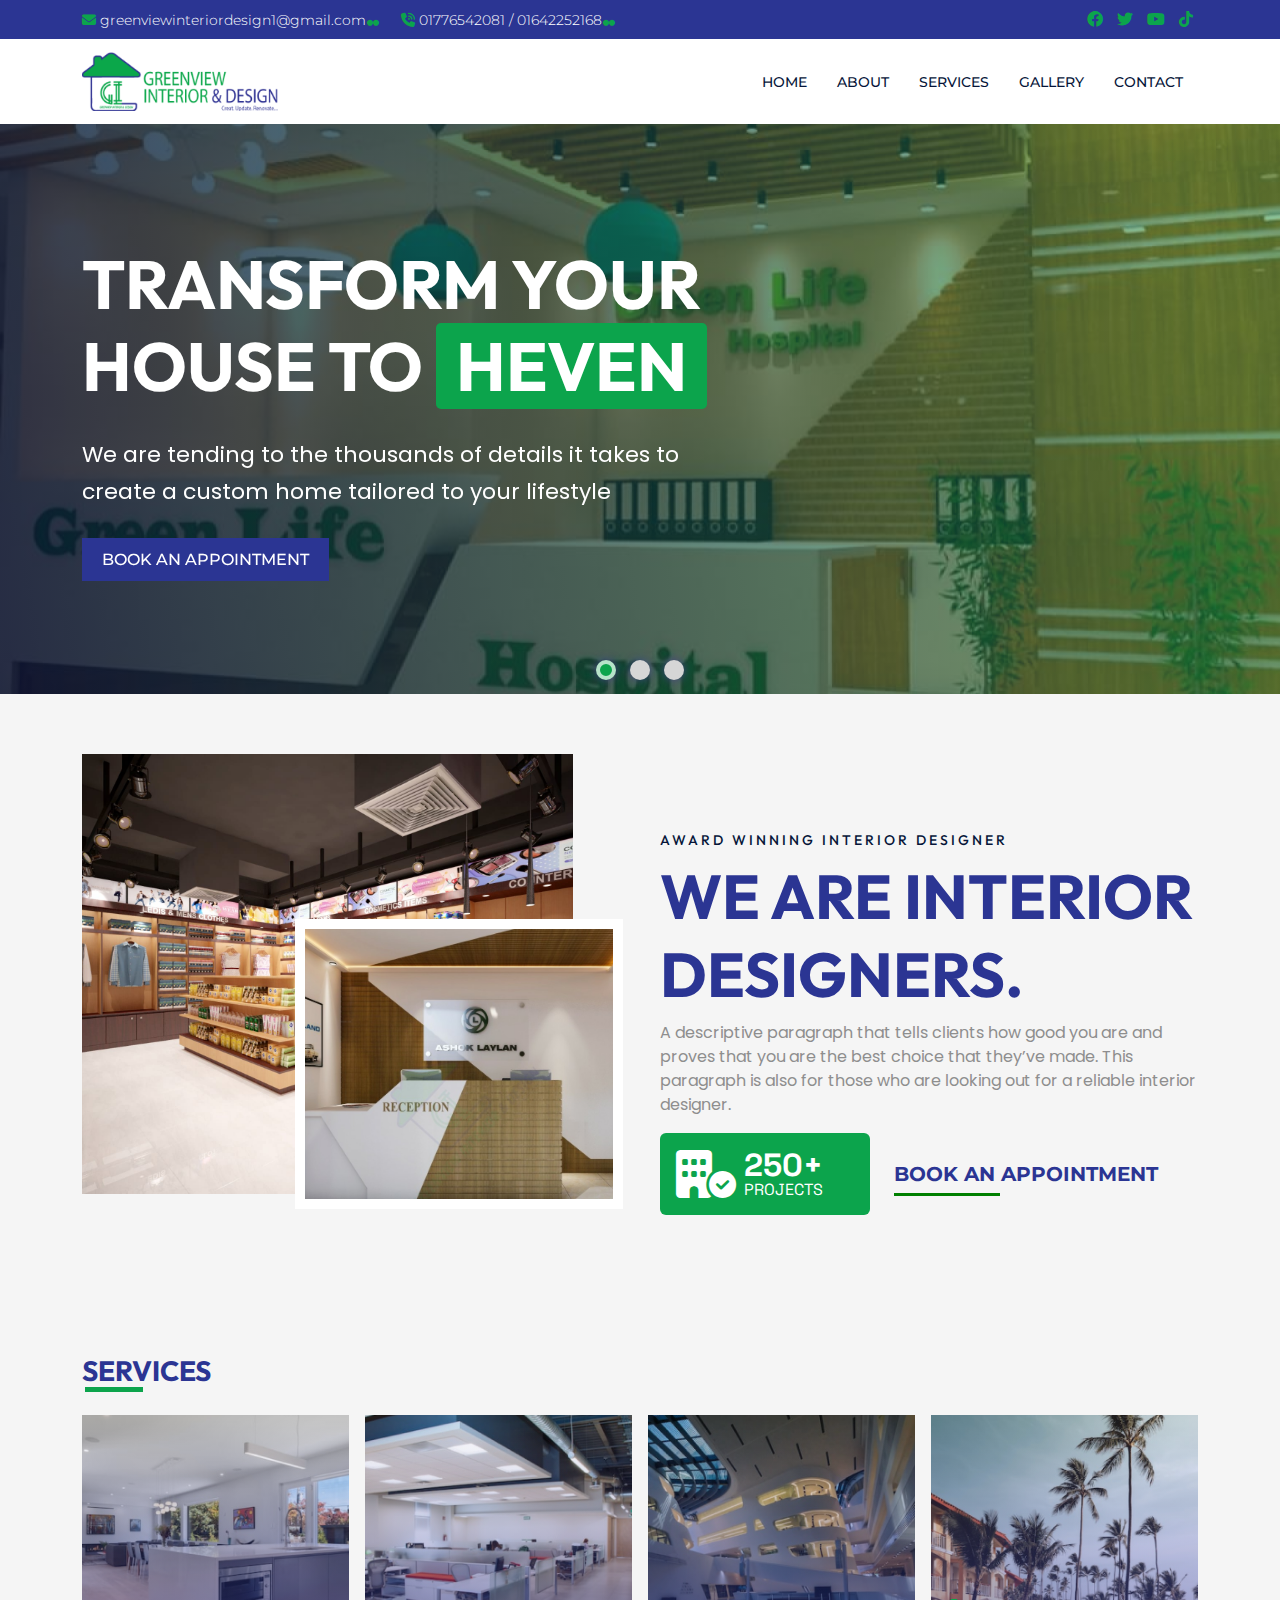
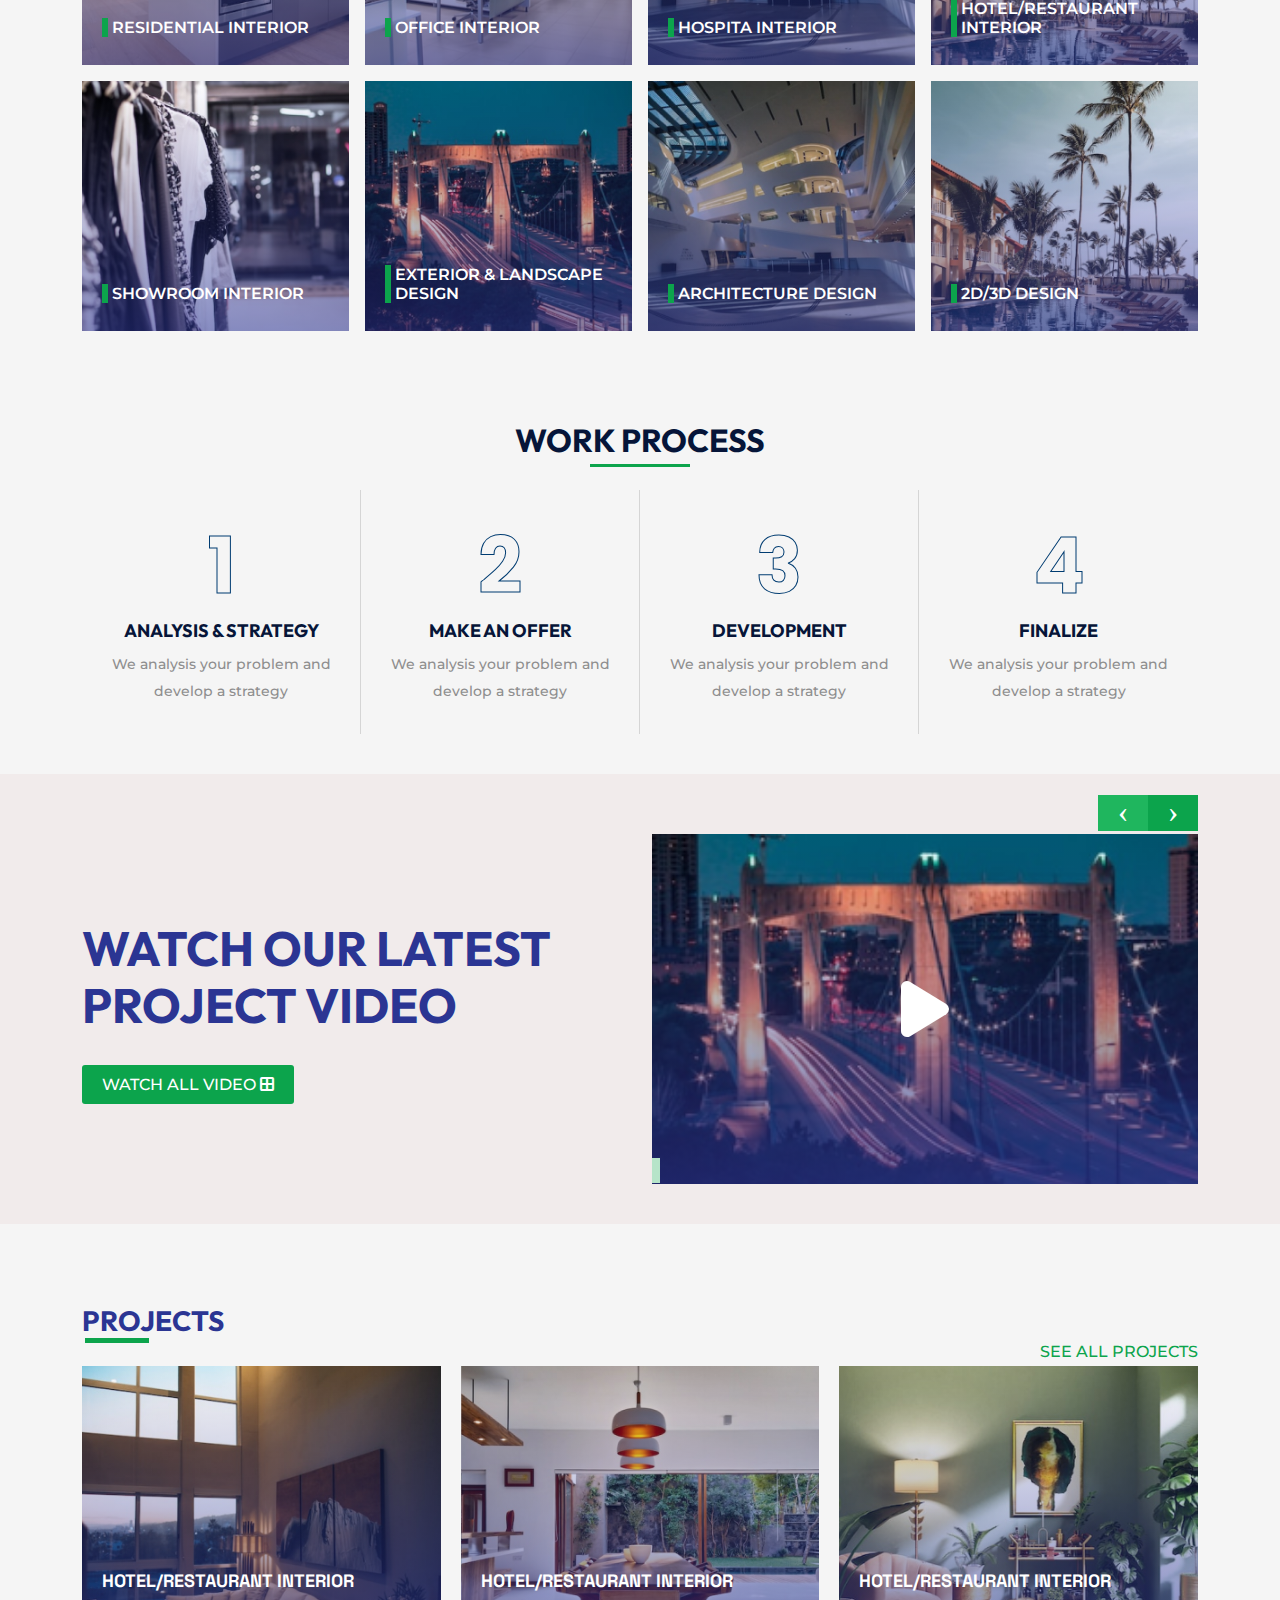
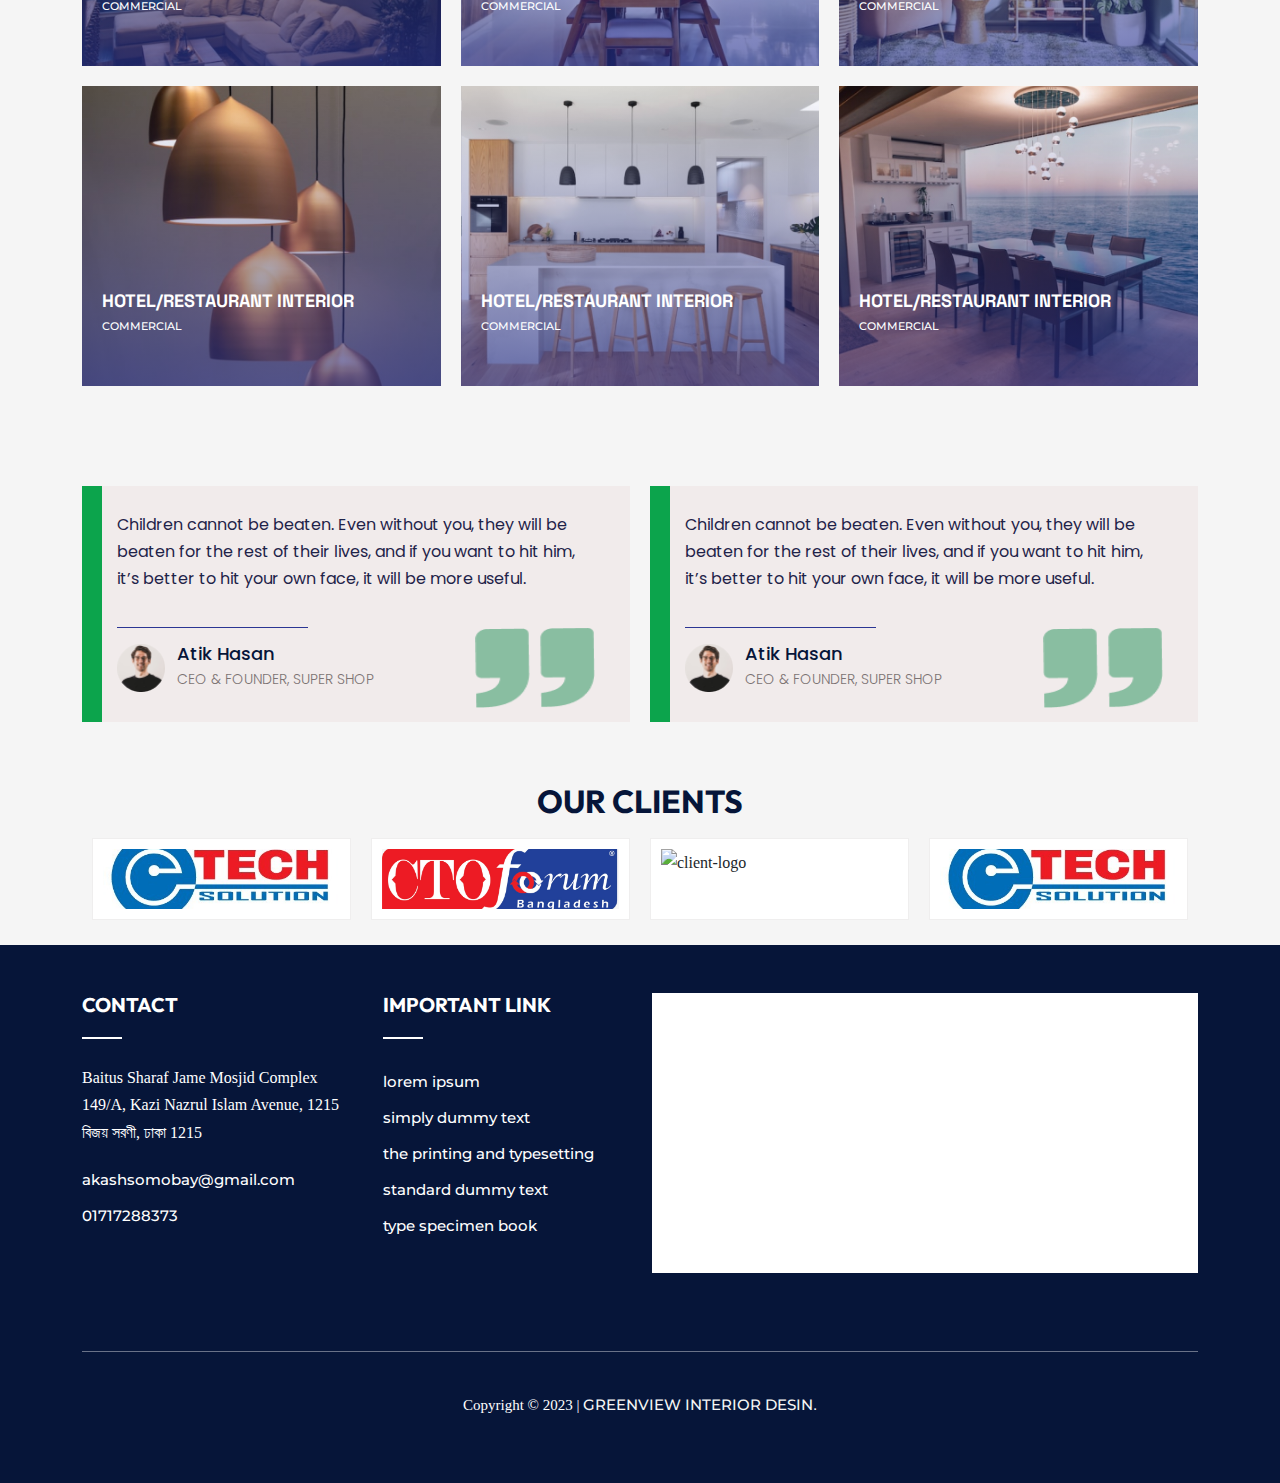
==== commit 4b57714c: "Added Client Logos" ====
--- a/index.html
+++ b/index.html
@@ -366,6 +366,35 @@
   </section>
   <!-- Client Feedback -->
 
+  <!-- Client Logos -->
+  <section class="client-section">
+    <div class="container">
+      
+      <h2>Our Clients</h2>
+      <div class="row">
+        <div class="owl-carousel owl-theme client-logo " id="client-logo">
+
+          <div class="item  ">
+              <img src="./assets/img/client-1.jpg" class="img-responsive"
+                alt="client-logo">
+          </div>
+
+          <div class="item ">
+              <img src="./assets/img/client-2.jpg" class="img-responsive"
+                alt="client-logo">
+          </div>
+
+          <div class="item ">
+              <img src="http://preata.com/home/assets/images/client/digital-world.jpg"
+                class="img-responsive" alt="client-logo">
+          </div>
+
+        </div>
+      </div>
+    </div>
+  </section>
+  <!-- Client Logos -->
+
    <!-- Footer -->
    <footer class="footer py-5">
     <div class="container">
--- a/assets/css/main.css
+++ b/assets/css/main.css
@@ -524,6 +524,40 @@
   padding: 10px 0px;
   opacity: 0;
 }
+
+
+/* Client Logos */
+
+.bg-dark{
+  background: var(--dark-color);
+}
+section.client-section h2 {
+  text-align: center;
+  text-transform: uppercase;
+  padding-top: 20px;
+}
+.client-section .client-logo{
+  margin-bottom: 15px;
+}
+.client-section .client-logo .item {
+  transition: transform 200ms cubic-bezier(.785, .135, .15, .86), box-shadow 200ms cubic-bezier(.785, .135, .15, .86);
+  margin-bottom: 15px;
+  background-color: #fff;
+  margin: 10px;
+  padding: 10px;
+  border: 1px solid #efeeee;
+  min-height: 80px;
+}
+.client-section .client-logo .item:hover {
+  -ms-transform: translateY(-5px);
+  transform: translateY(-5px);
+}
+.client-section .client-logo img {
+  width: 100%;
+  height: 60px;
+  margin: 0 auto;
+}
+
 
 
 /* Testimonial Section */
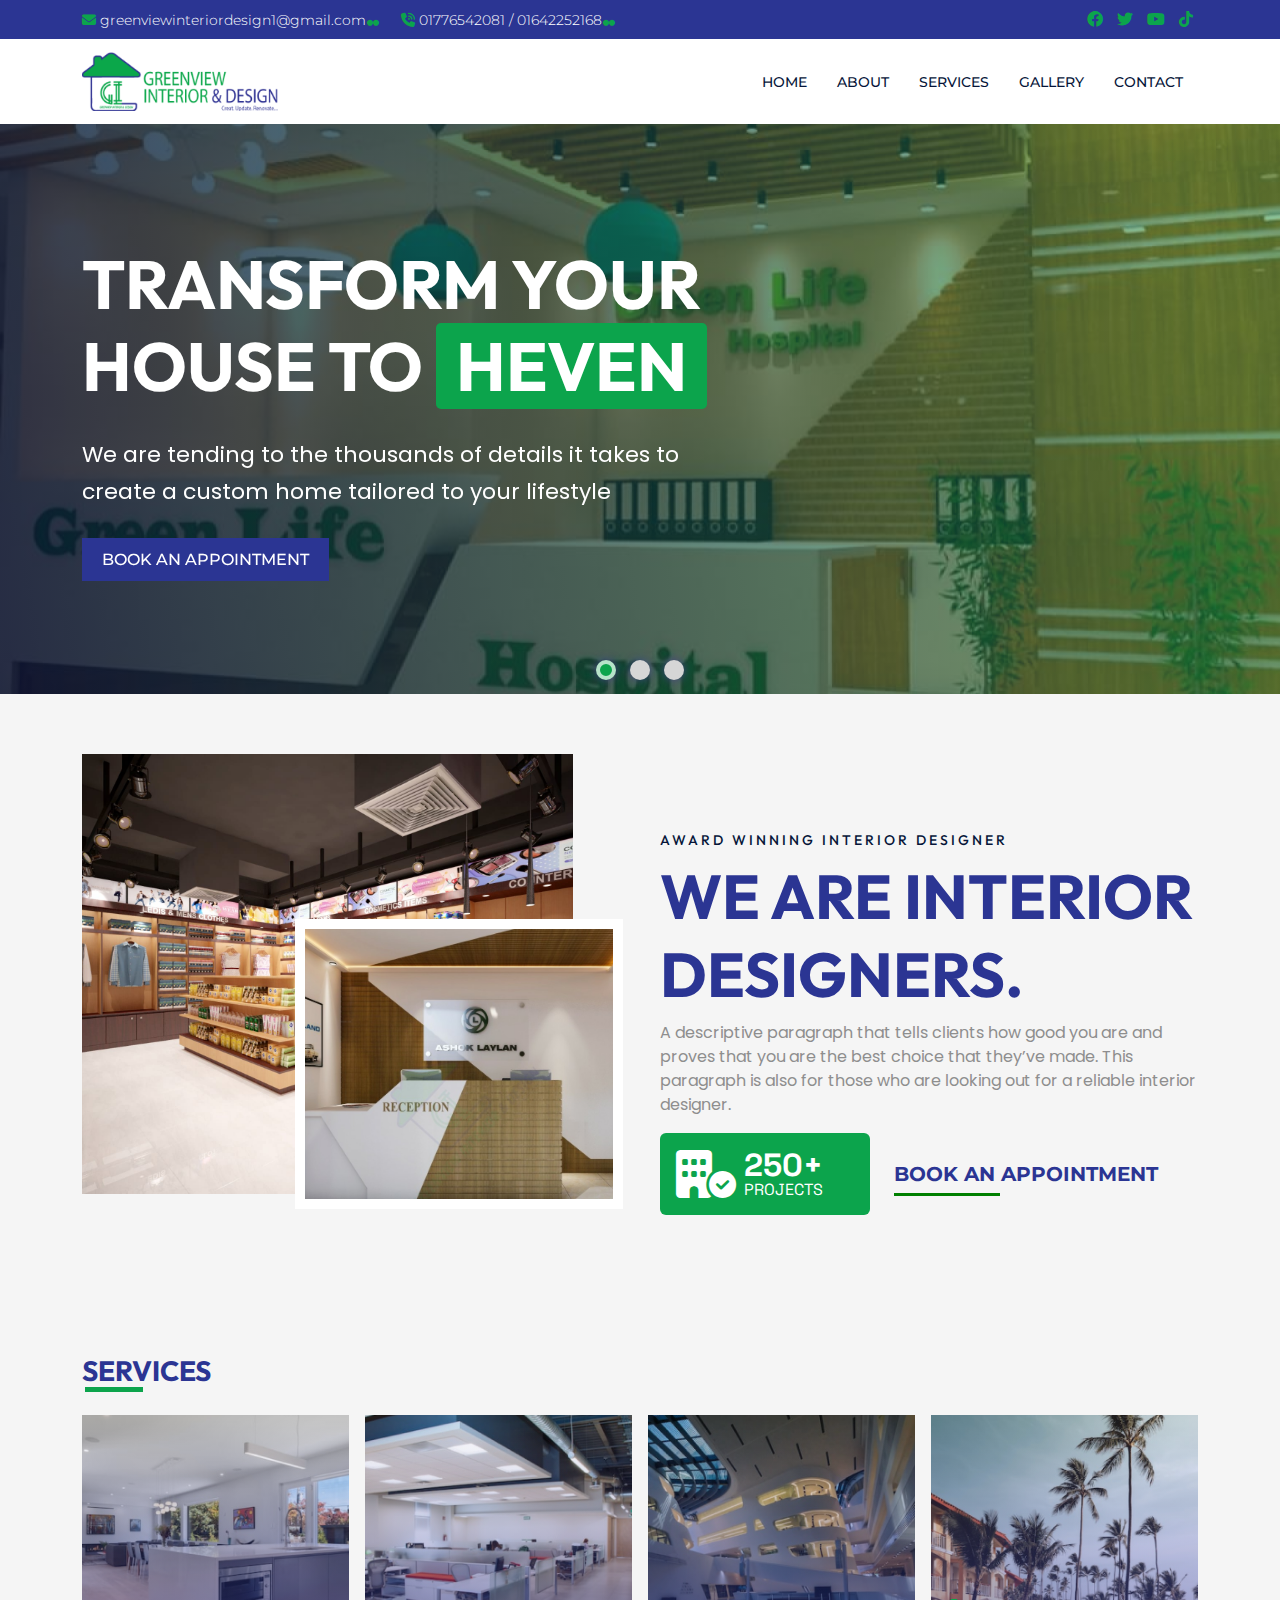
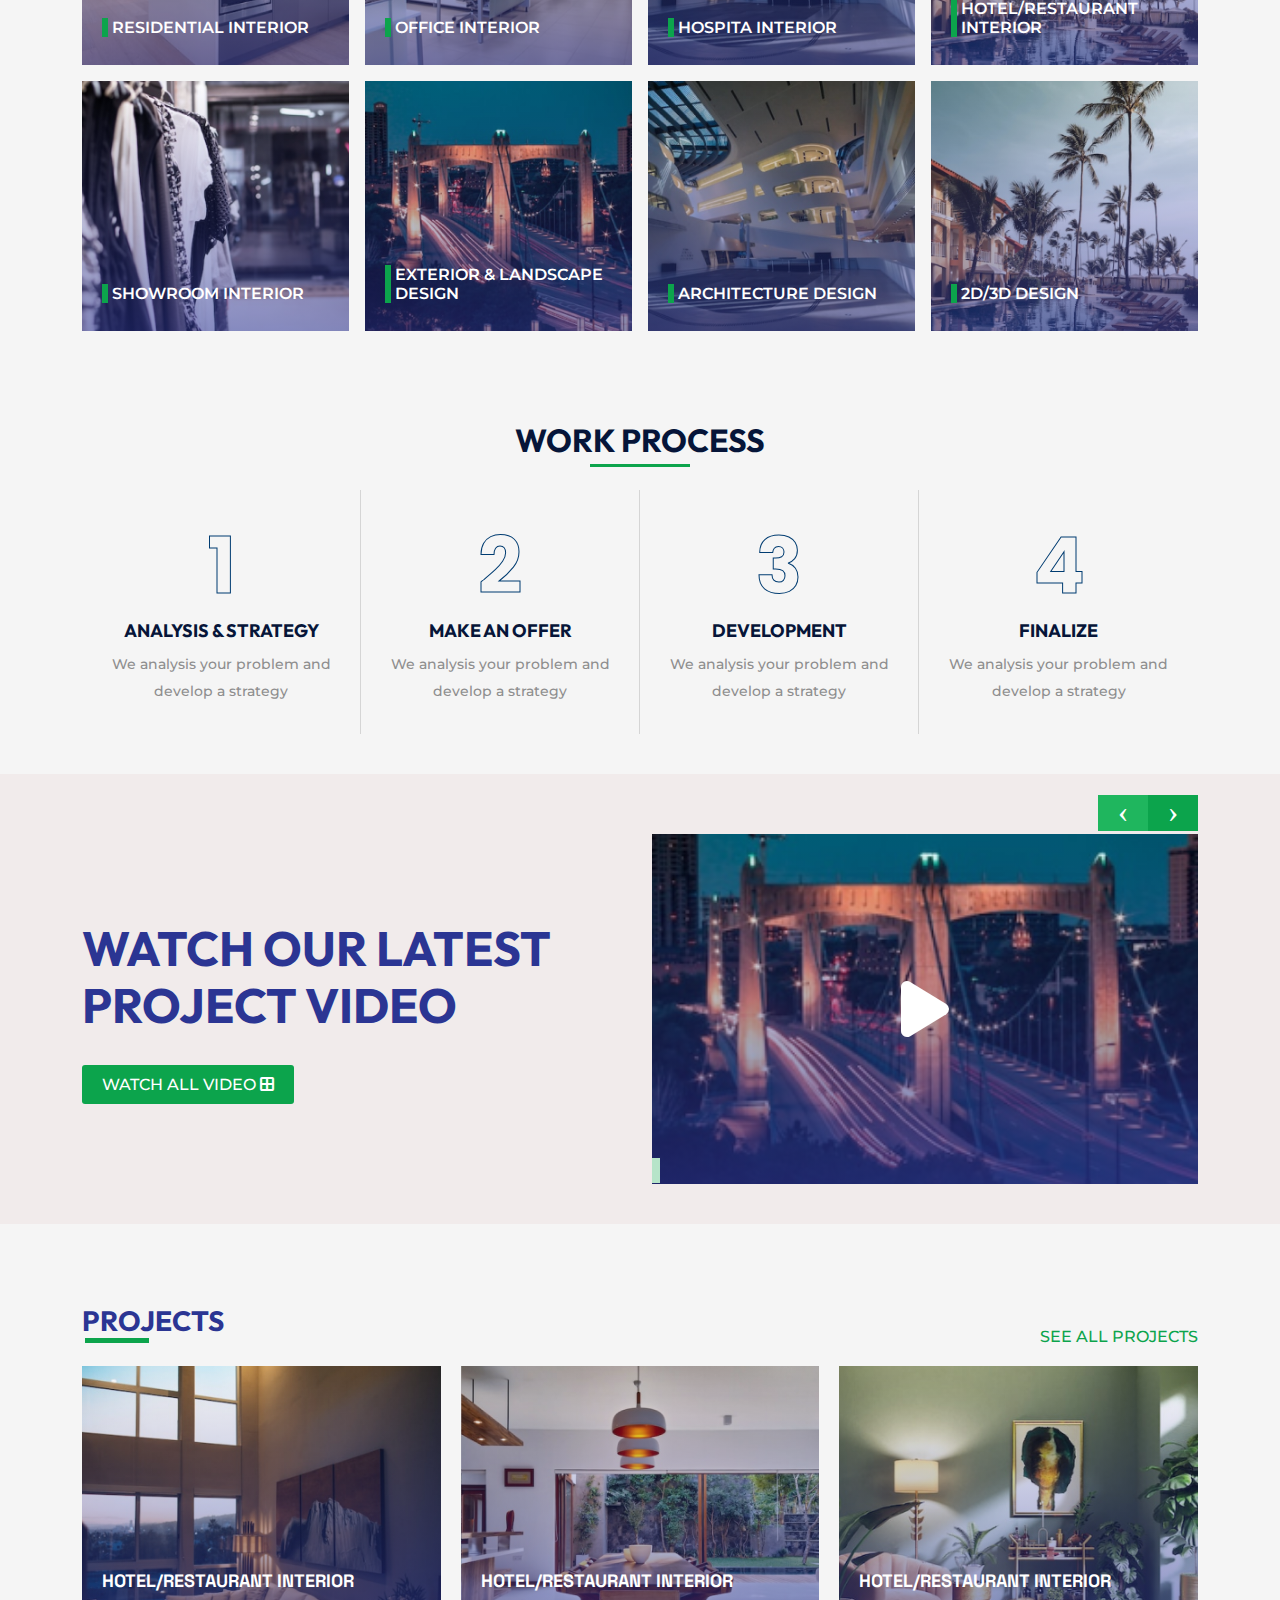
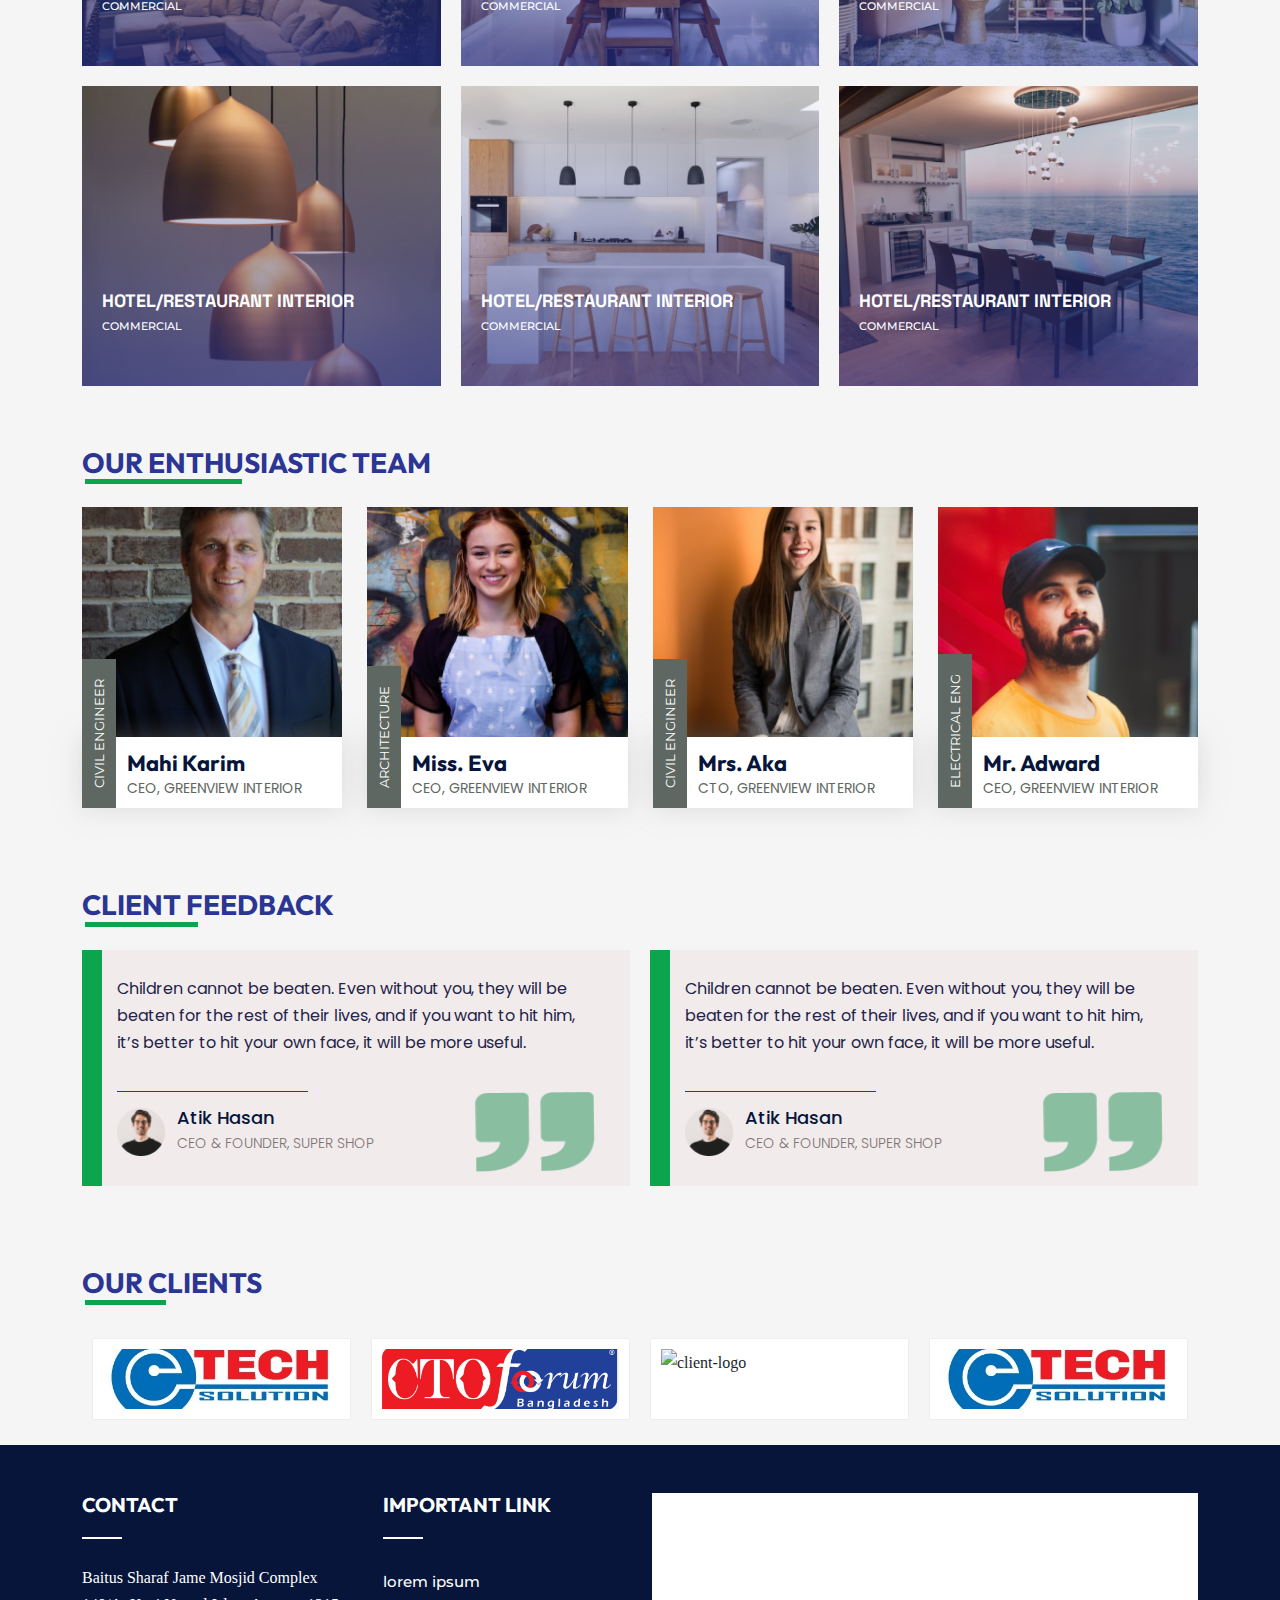
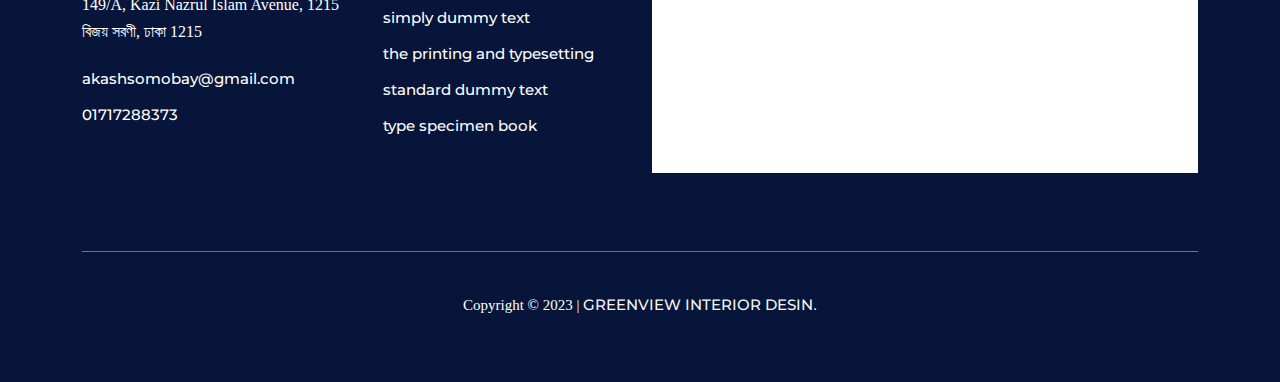
==== commit 7f623dde: "Added Team Section" ====
--- a/index.html
+++ b/index.html
@@ -83,7 +83,7 @@
       <!-- Slide 02 -->
       <div class="slide" style="background: linear-gradient(82.4deg, rgba(6, 21, 57, 0.82) 0.92%, rgba(29, 142, 83, 0.52) 95.15%), url('./assets/img/slide-1.png');">
         <div class="container">
-          <div class="col-lg-7">
+          <div class="col-md-7 col-lg-7 col-xl-7 col-xxl7">
             <div class="slide-content">
               <h2>Transform your house to <span>Heven</span></h2>
               <p>We are tending to the thousands of details it takes to create a custom home tailored to your lifestyle</p>
@@ -124,7 +124,7 @@
             <p>A descriptive paragraph that tells clients how good you are and proves that you are the best choice that they’ve made. This paragraph is also for those who are looking out for a reliable interior designer.</p>
 
             <div class="row">
-              <div class="col-lg-5">
+              <div class="col-md-5 col-lg-5 col-xl-5 col-xxl-5">
                 <div class="project-counter d-flex align-items-center p-3 rounded">
                   <i class="fa-solid fa-building-circle-check"></i>
                   <div class="d-flex flex-column ms-2">
@@ -133,7 +133,7 @@
                   </div>
                 </div>
               </div>
-              <div class="col-lg-7 d-flex align-items-center">
+              <div class="col-md-7 col-lg-7 col-xxl-7 d-flex align-items-center">
                 <a href="" class="outline-btn">BOOK AN APPOINTMENT</a>
               </div>
             </div>
@@ -239,13 +239,13 @@
   <section class="section-padding project-video">
     <div class="container">
       <div class="row">
-        <div class="col-lg-6 d-flex align-items-center">
+        <div class="col-md-6 col-lg-6 col-xxl-6 d-flex align-items-center">
           <div class="project-video-gallery">
             <h2>Watch Our Latest Project Video</h2>
             <a href="">watch All video <i class="fa-solid fa-border-all"></i></a>
           </div>
         </div>
-        <div class="col-lg-6">
+        <div class="col-md-6 col-lg-6 col-xxl-6">
           <div class="owl-carousel vedio-carousel">
             <div class="item">
               <a class="popup-youtube" href="https://www.youtube.com/watch?v=mblqjmXNIQw">
@@ -346,20 +346,100 @@
   </section>
   <!-- Latest Projects End -->
 
+  <!-- Team Section -->
+  <section class="team-member">
+    <div class="container">
+      <div class="section-heading">
+        <h2>Our Enthusiastic Team</h2>
+      </div>
+      <div class="team-list">
+        <!-- Team 01 -->
+        <div class="member">
+          <div class="member-photo">
+            <img src="./assets/img/photo-1.jpg" alt="">
+          </div>
+          <div class="member-content-box">
+            <div class="team-content">
+              <h5>Mahi Karim</h5>
+              <p>CEO, Greenview Interior</p>
+            </div>
+            <div class="expertness">
+              <span>Civil Engineer</span>
+            </div>
+          </div>
+        </div>
+
+        <!-- Team 02 -->
+        <div class="member">
+          <div class="member-photo">
+            <img src="./assets/img/eva.png" alt="">
+          </div>
+          <div class="member-content-box">
+            <div class="team-content">
+              <h5>Miss. Eva</h5>
+              <p>CEO, Greenview Interior</p>
+            </div>
+            <div class="expertness">
+              <div>Architecture</div>
+            </div>
+          </div>
+        </div>
+
+        <!-- Team 03 -->
+        <div class="member">
+          <div class="member-photo">
+            <img src="./assets/img/aka.png" alt="">
+          </div>
+          <div class="member-content-box">
+            <div class="team-content">
+              <h5>Mrs. Aka</h5>
+              <p>CTO, Greenview Interior</p>
+            </div>
+            <div class="expertness">
+              <span>Civil Engineer</span>
+            </div>
+          </div>
+        </div>
+
+        <!-- Team 04 -->
+        <div class="member">
+          <div class="member-photo">
+            <img src="./assets/img/mahe.png" alt="">
+          </div>
+          <div class="member-content-box">
+            <div class="team-content">
+              <h5>Mr. Adward</h5>
+              <p>CEO, Greenview Interior</p>
+            </div>
+            <div class="expertness">
+              <span>Electrical Eng</span>
+            </div>
+          </div>
+        </div>
+      </div>
+    </div>
+  </section>
+  <!-- Team Section End -->
+
   <!-- Client Feedback -->
   <section class="section-padding">
-    <div class="container client-feedback owl-carousel owl-theme" id="client-review">
-      <div class="feedback">
-        <p>Children cannot be beaten. Even without you, they will be beaten for the rest of their lives, and if you want to hit him, it’s better to hit your own face, it will be more useful.</p>
-  
-        <div class="author d-flex align-items-center">
-          <img src="./assets/img/avatar.png" alt="">
-          <div class="author-bio">
-            <h5>Atik Hasan</h5>
-            <span>CEO & Founder, Super Shop</span>
-          </div>
-          <!-- Quote Section -->
-          <img src="./assets/img/quote.png" alt="" class="quote">
+    <div class="container">
+      <div class="section-heading">
+        <h2>Client Feedback</h2>
+      </div>
+      <div class="client-feedback owl-carousel owl-theme" id="client-review">
+        <div class="feedback">
+          <p>Children cannot be beaten. Even without you, they will be beaten for the rest of their lives, and if you want to hit him, it’s better to hit your own face, it will be more useful.</p>
+    
+          <div class="author d-flex align-items-center">
+            <img src="./assets/img/avatar.png" alt="">
+            <div class="author-bio">
+              <h5>Atik Hasan</h5>
+              <span>CEO & Founder, Super Shop</span>
+            </div>
+            <!-- Quote Section -->
+            <img src="./assets/img/quote.png" alt="" class="quote">
+          </div>
         </div>
       </div>
     </div>
@@ -370,7 +450,9 @@
   <section class="client-section">
     <div class="container">
       
-      <h2>Our Clients</h2>
+      <div class="section-heading">
+        <h2>Our clients</h2>
+      </div>
       <div class="row">
         <div class="owl-carousel owl-theme client-logo " id="client-logo">
 
--- a/assets/css/main.css
+++ b/assets/css/main.css
@@ -453,6 +453,9 @@
 }
 
 /* Project Section */
+.section-top a {
+  padding: 15px 0px;
+}
 .latest-projects {
   display: grid;
   grid-template-columns: repeat(3, 1fr);
@@ -523,6 +526,69 @@
   font-weight: 700;
   padding: 10px 0px;
   opacity: 0;
+}
+
+/* Team Member */
+.team-list {
+    display: grid;
+    grid-template-columns: repeat(4, 1fr);
+    gap: 25px;
+}
+
+.member:hover .expertness{
+  background-color: var(--secondary-color);
+  transition-duration: .5s;
+}
+
+.member-content-box {
+  background-color: rgb(255, 255, 255);
+  box-shadow: 0px 0px 27px 0px rgba(171, 170, 176, 0.35);
+  padding: 10px 45px 10px;
+  position: relative;
+  padding-right: 10px;
+}
+
+.member-photo {
+  width: 100%;
+}
+
+.member-photo img {
+  object-fit: cover;
+  min-height: 230px;
+  max-height: 230px;
+}
+
+.team-content h5 {
+  font-size: 22px;
+  font-weight: 700;
+  line-height: 32px;
+  margin: 0;
+  text-transform: capitalize;
+}
+
+.team-content p {
+  font-size: 14px;
+  line-height: 19px;
+  font-family: var(--font-primay);
+  color: #5E6761;
+  text-transform: uppercase;
+  margin: 0;
+}
+
+.expertness {
+  background: #5E6761;
+  color: #fff;
+  text-transform: uppercase;
+  text-align: center;
+  font-family: 'Montserrat';
+  font-size: 13px;
+  padding: 6px 20px;
+  display: inline-block;
+  transform: rotate(270deg);
+  position: absolute;
+  left: 0;
+  bottom: -34px;
+  transform-origin: 0 0;
 }
 
 
@@ -982,6 +1048,16 @@
   .owl-next{
     top: -28px;
   }
+
+  .member-photo img {
+    object-fit: cover;
+    min-height: 200px;
+    max-height: 200px;
+  }
+  .team-list {
+    grid-template-columns: repeat(2, 1fr);
+    gap: 15px;
+  }
 }
 
 /* Smartphones (landscape) ----------- */
@@ -1026,4 +1102,7 @@
     min-height: 210px;
     max-height: 210px;
   }
-}
+  .team-list {
+    grid-template-columns: repeat(3, 1fr);
+  }
+}
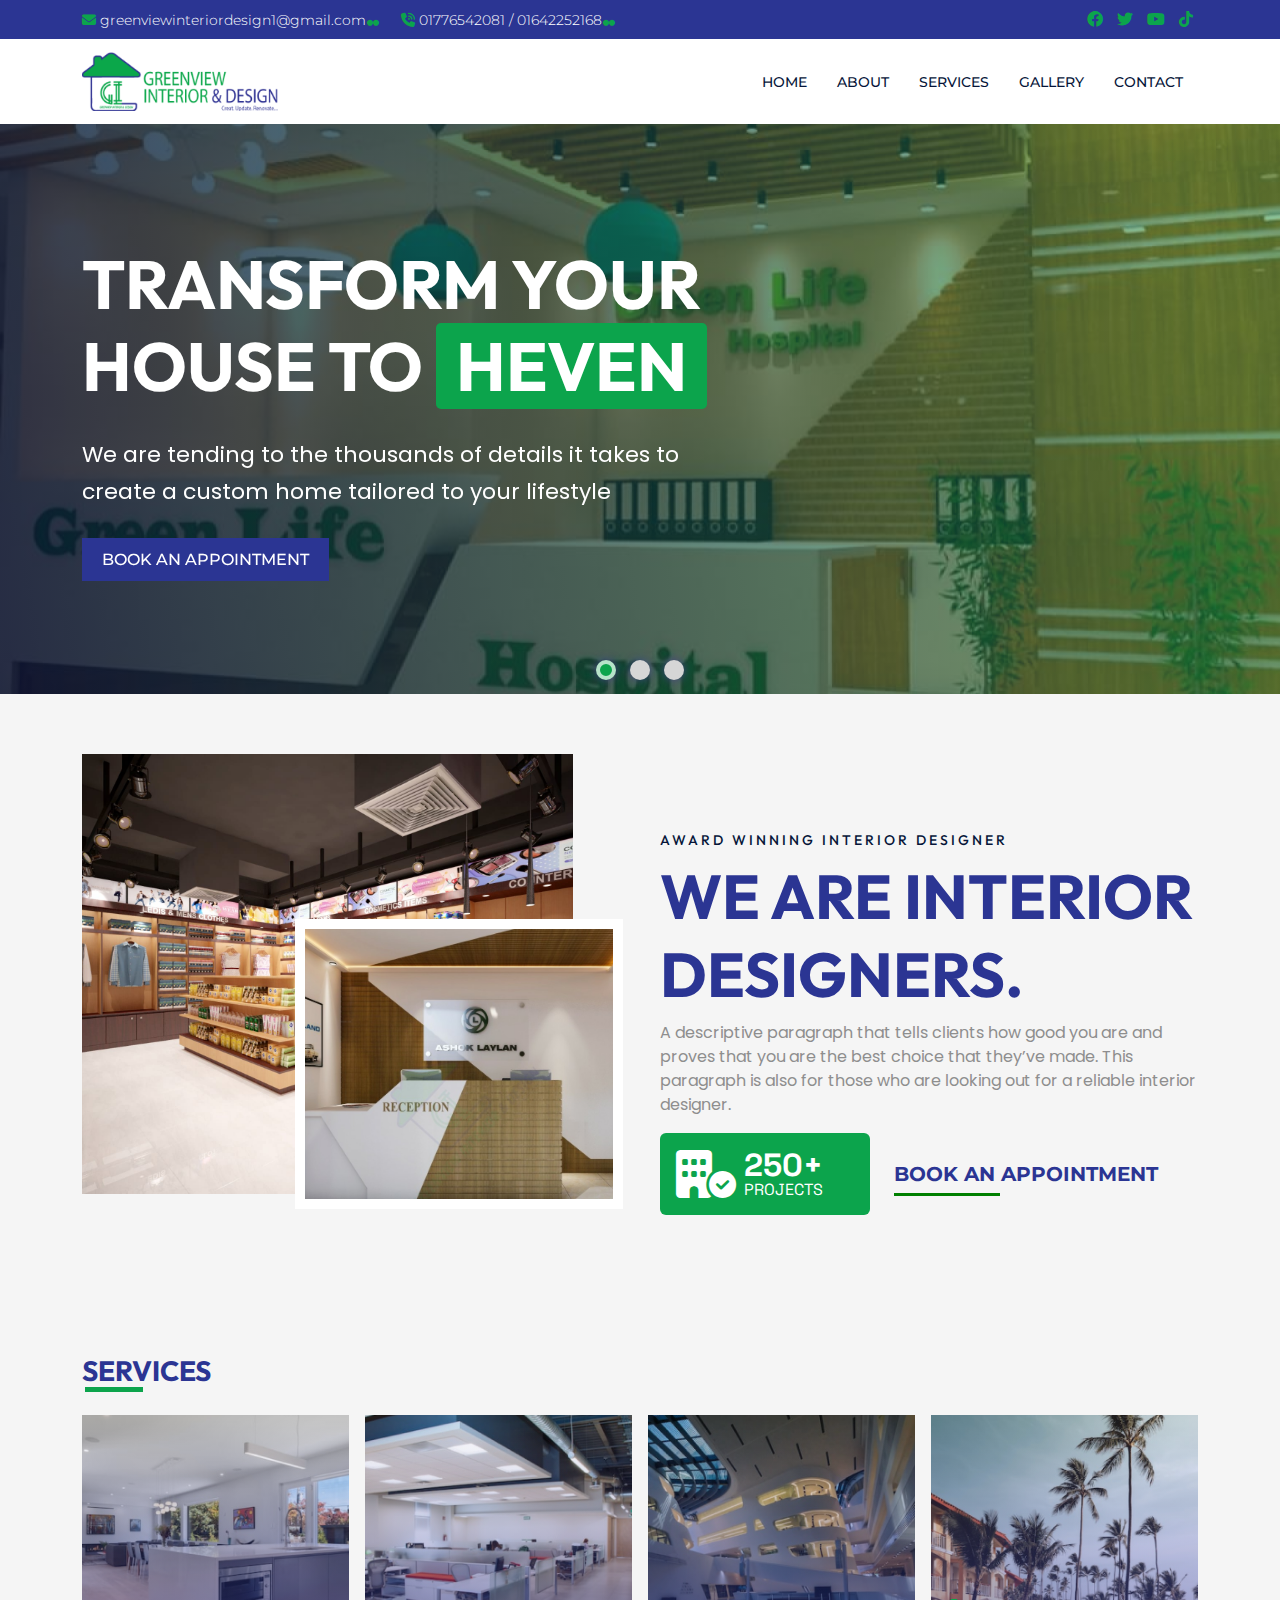
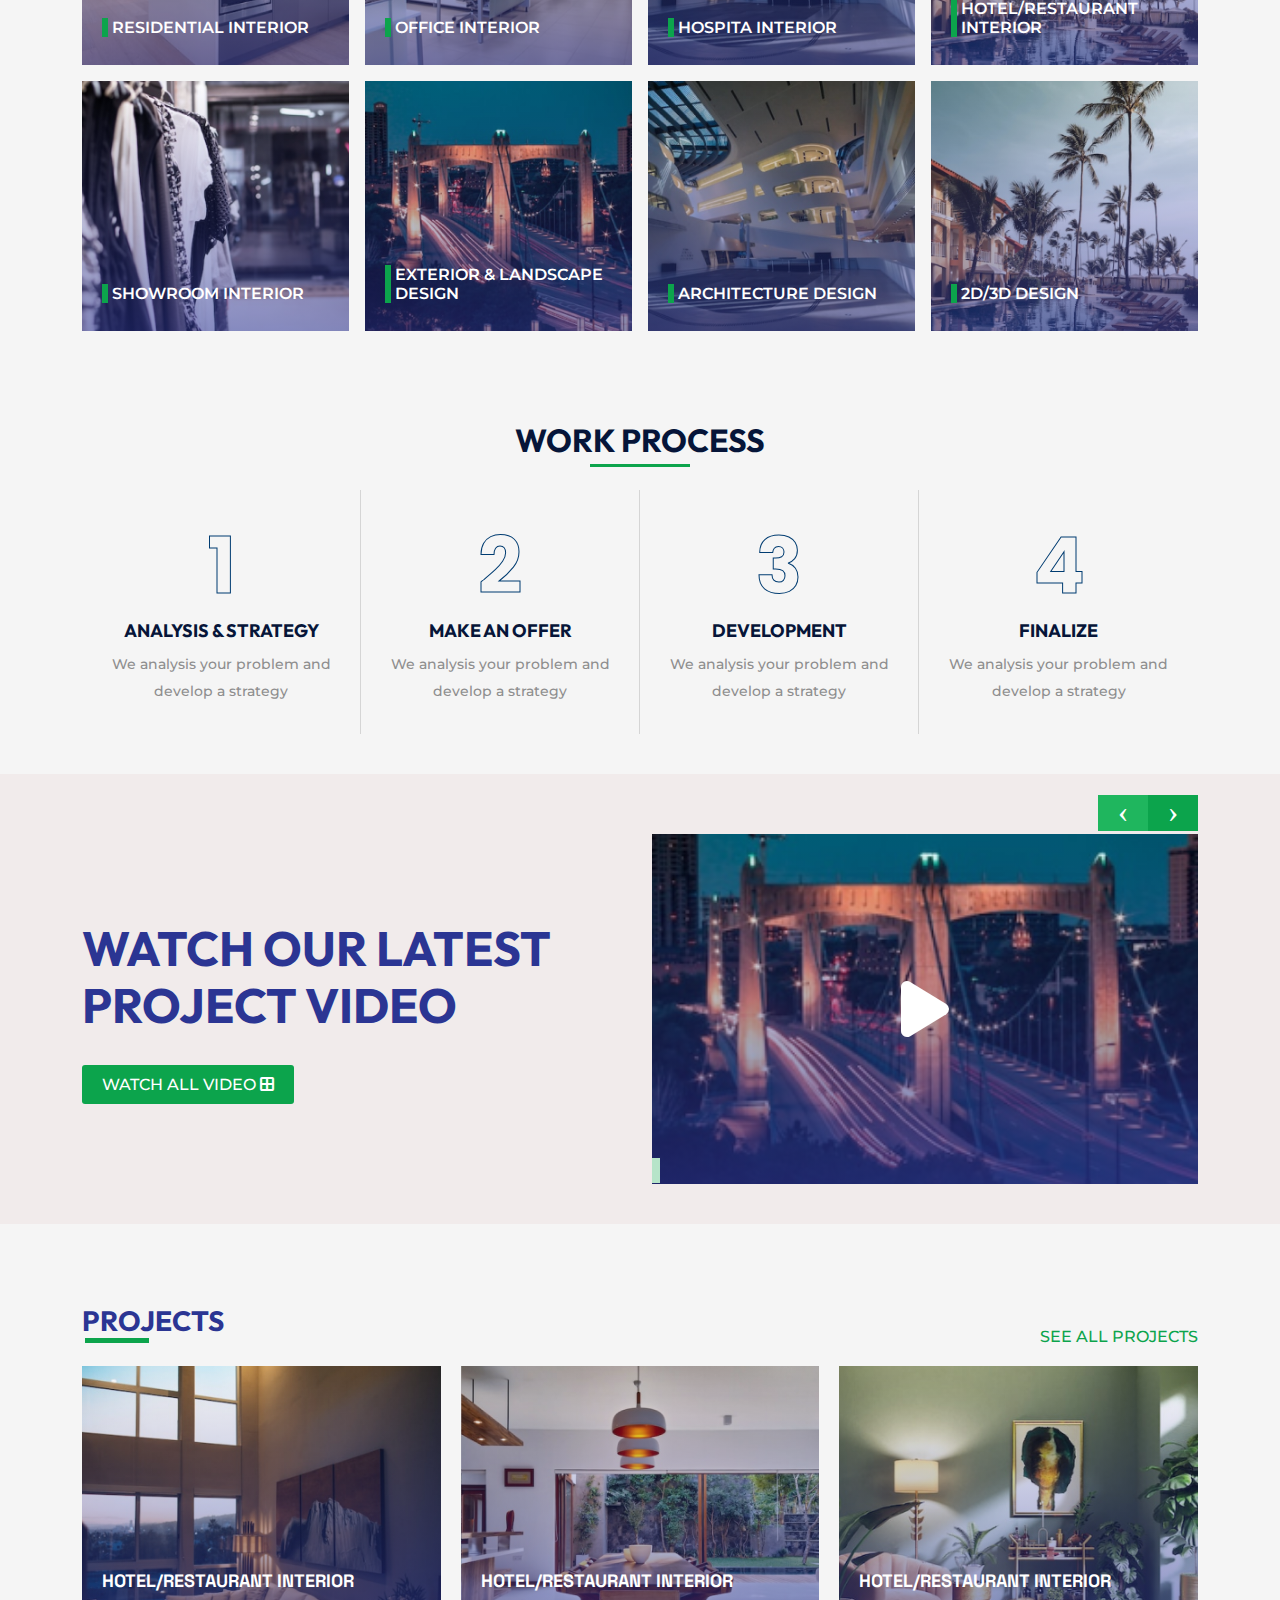
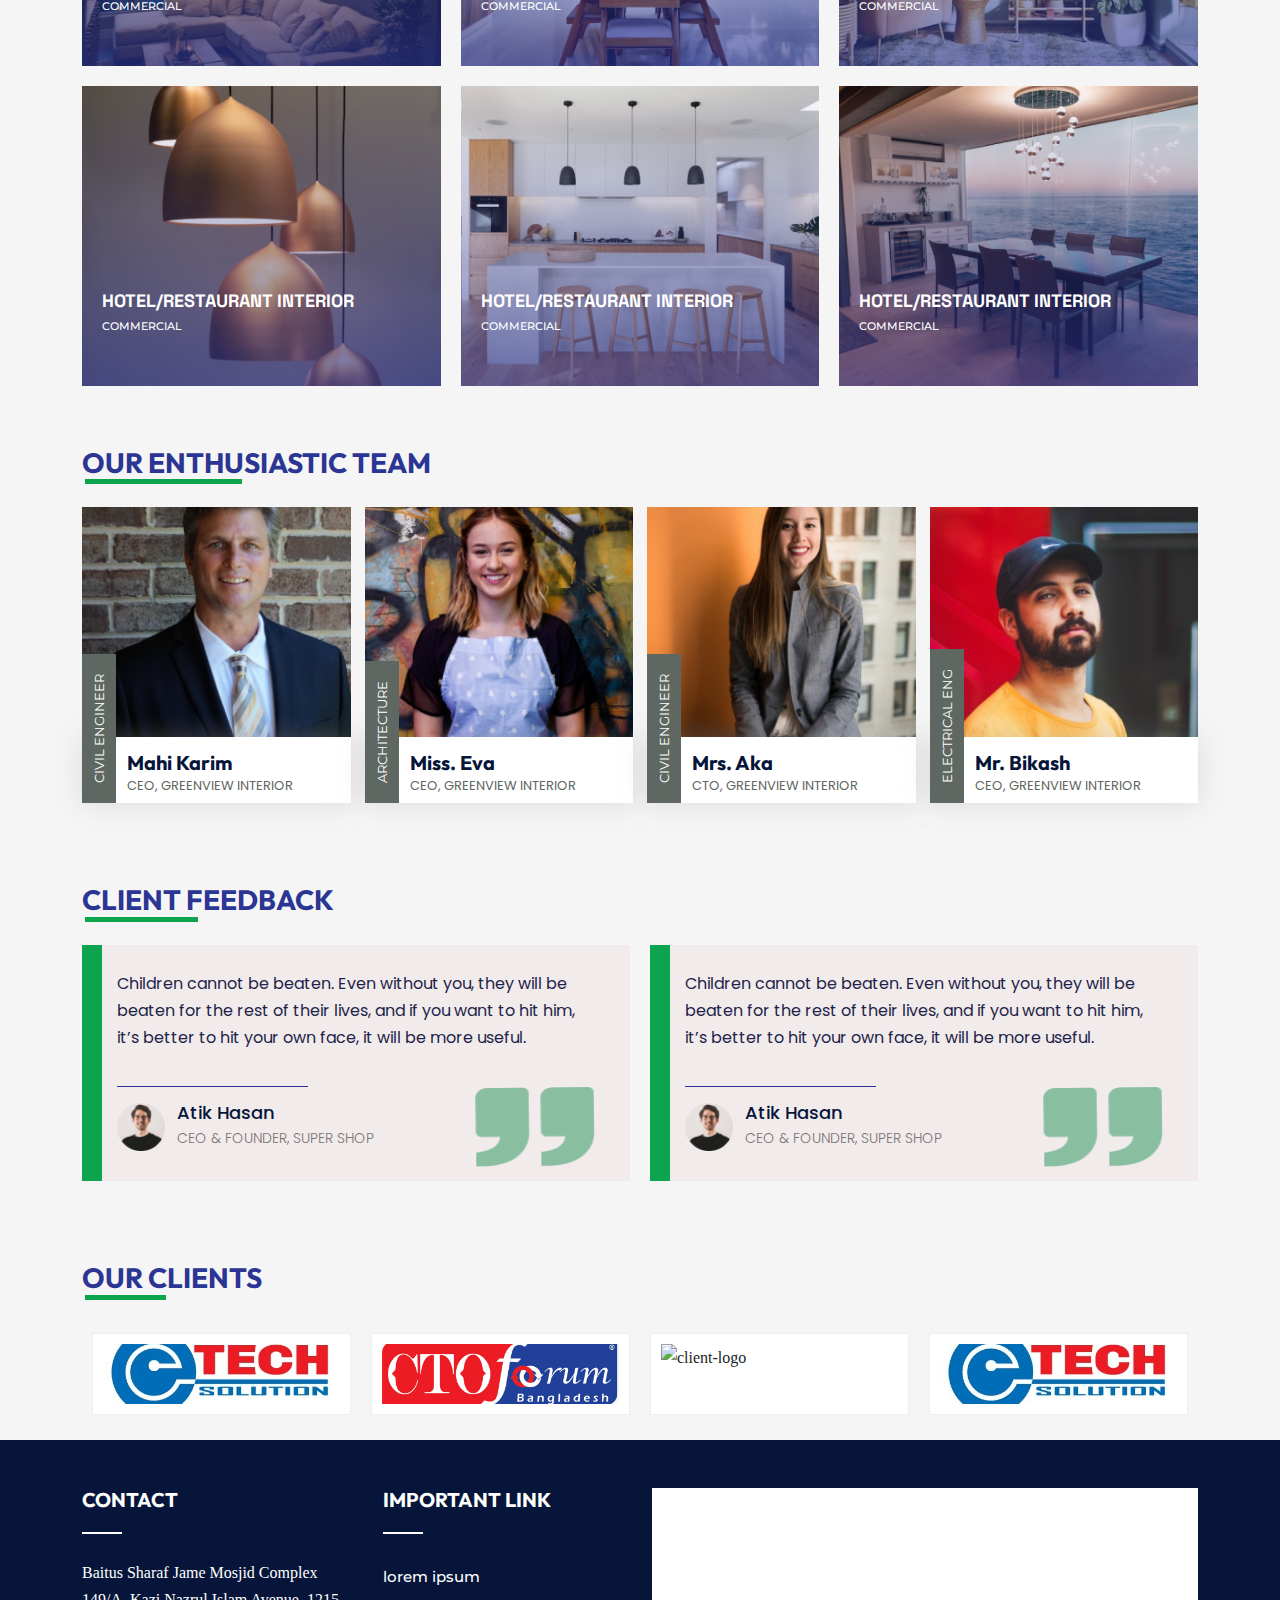
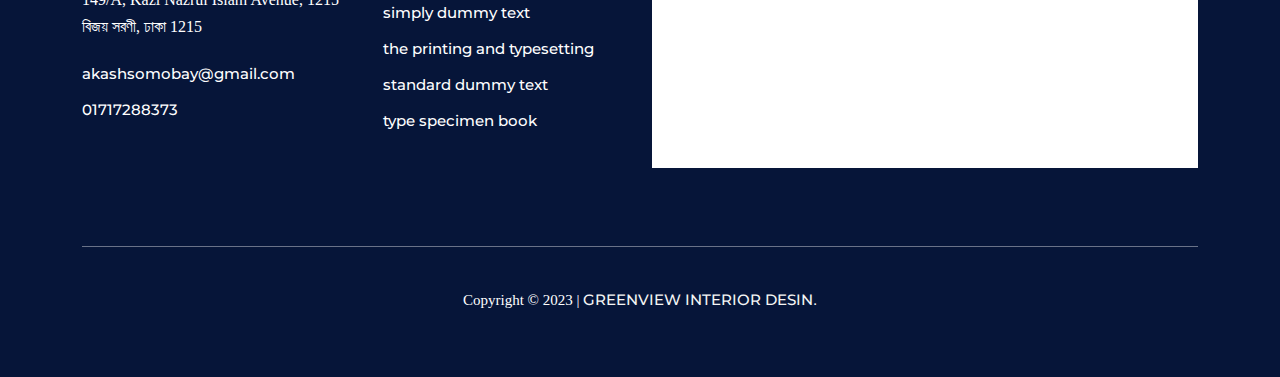
==== commit 0b579a51: "Added Responsive Menu" ====
--- a/index.html
+++ b/index.html
@@ -59,8 +59,27 @@
           <li class="d-none d-md-block d-lg-block d-xl-block"><a href="">SERVICES</a></li>
           <li class="d-none d-md-block d-lg-block d-xl-block"><a href="">Gallery</a></li>
           <li class="d-none d-md-block d-lg-block d-xl-block"><a href="">Contact</a></li>
-          <button class="d-lg-none d-xl-none d-xxl-none d-sm-block border-0 bg-transparent"><img src="./assets/img/navbar.png" alt="" width="24"></button>
+          <button class="d-lg-none d-xl-none d-xxl-none d-sm-block border-0 bg-transparent" id="openNav">
+            <img src="./assets/img/navbar.png" alt="" width="24">
+          </button>
         </ul>
+      </nav>
+    </div>
+
+    <!-- Mobile Nav -->
+    <div id="sideNav">
+      <nav>
+       <div class="d-flex justify-content-between align-items-center">
+        <a class="navbar-brand" href="index.html"><img src="./assets/img/logo-dark.png" alt=""></a>
+        <button id="closeNav"><i class="fa-solid fa-xmark"></i></button>
+       </div>
+       <ul class="mobile-navItem">
+        <li><a href="">Home</a></li>
+        <li><a href="">about</a></li>
+        <li><a href="">Services</a></li>
+        <li><a href="">Gallery</a></li>
+        <li><a href="">Contact</a></li>
+       </ul>
       </nav>
     </div>
   </header>
@@ -408,7 +427,7 @@
           </div>
           <div class="member-content-box">
             <div class="team-content">
-              <h5>Mr. Adward</h5>
+              <h5>Mr. Bikash</h5>
               <p>CEO, Greenview Interior</p>
             </div>
             <div class="expertness">
--- a/assets/css/main.css
+++ b/assets/css/main.css
@@ -108,9 +108,6 @@
   left: 3px;
 }
 
-/* Icon List */
-
-
 /* Header Top */
 .header-top{
   background-color: var(--primary-color);
@@ -173,6 +170,68 @@
 
 ul.main-menu {
   margin-bottom: 0;
+}
+
+#sideNav {
+  position: fixed;
+  top: 0;
+  left: -100%;
+  z-index: 999;
+  background: rgba(0, 0, 0, 0.7);
+  width: 100%;
+  transition: .5s;
+}
+
+div#sideNav nav {
+  background: white;
+  width: 250px;
+  padding: 10px;
+  height: 100vh;
+}
+
+div#sideNav nav img {
+  width: 140px;
+}
+
+button#closeNav {
+  background: green;
+  border: none;
+  color: #fff;
+  width: 24px;
+  height: 24px;
+  line-height: 14px;
+  border-radius: 50%;
+}
+
+.mobile-navItem {
+  margin: 40px 0px;
+  padding: 0;
+}
+
+ul.mobile-navItem li a {
+  font-size: 12px;
+  padding: 7px 0px;
+  display: inline-block;
+}
+
+ul.mobile-navItem li {
+  border-bottom: 1px dotted #ddd;
+}
+
+ul.mobile-navItem li a{
+  position: relative;
+  display: block;
+}
+
+ul.mobile-navItem li:last-child{
+  border-bottom: none;
+}
+
+ul.mobile-navItem li a::after{
+  position: absolute;
+  content: "\f105";
+  font-family: 'FontAwesome';
+  right: 0;
 }
 
 /* Slider */
@@ -1063,13 +1122,29 @@
 /* Smartphones (landscape) ----------- */
 @media only screen 
 and (min-width : 321px) {
-/* Styles */
+  .team-list{
+    gap: 14px
+  }
+  .team-content p {
+    font-size: 13px;
+    line-height: 14px;
+  }
+  .team-content h5 {
+    font-size: 20px;
+    line-height: 32px;
+  }
 }
 
 /* Smartphones (portrait) ----------- */
 @media only screen 
 and (max-width : 320px) {
-/* Styles */
+  .team-content p {
+    line-height: 14px;
+  }
+  .team-content h5 {
+    font-size: 20px;
+    line-height: 32px;
+  }
 }
 
 /* iPads (portrait and landscape) ----------- */
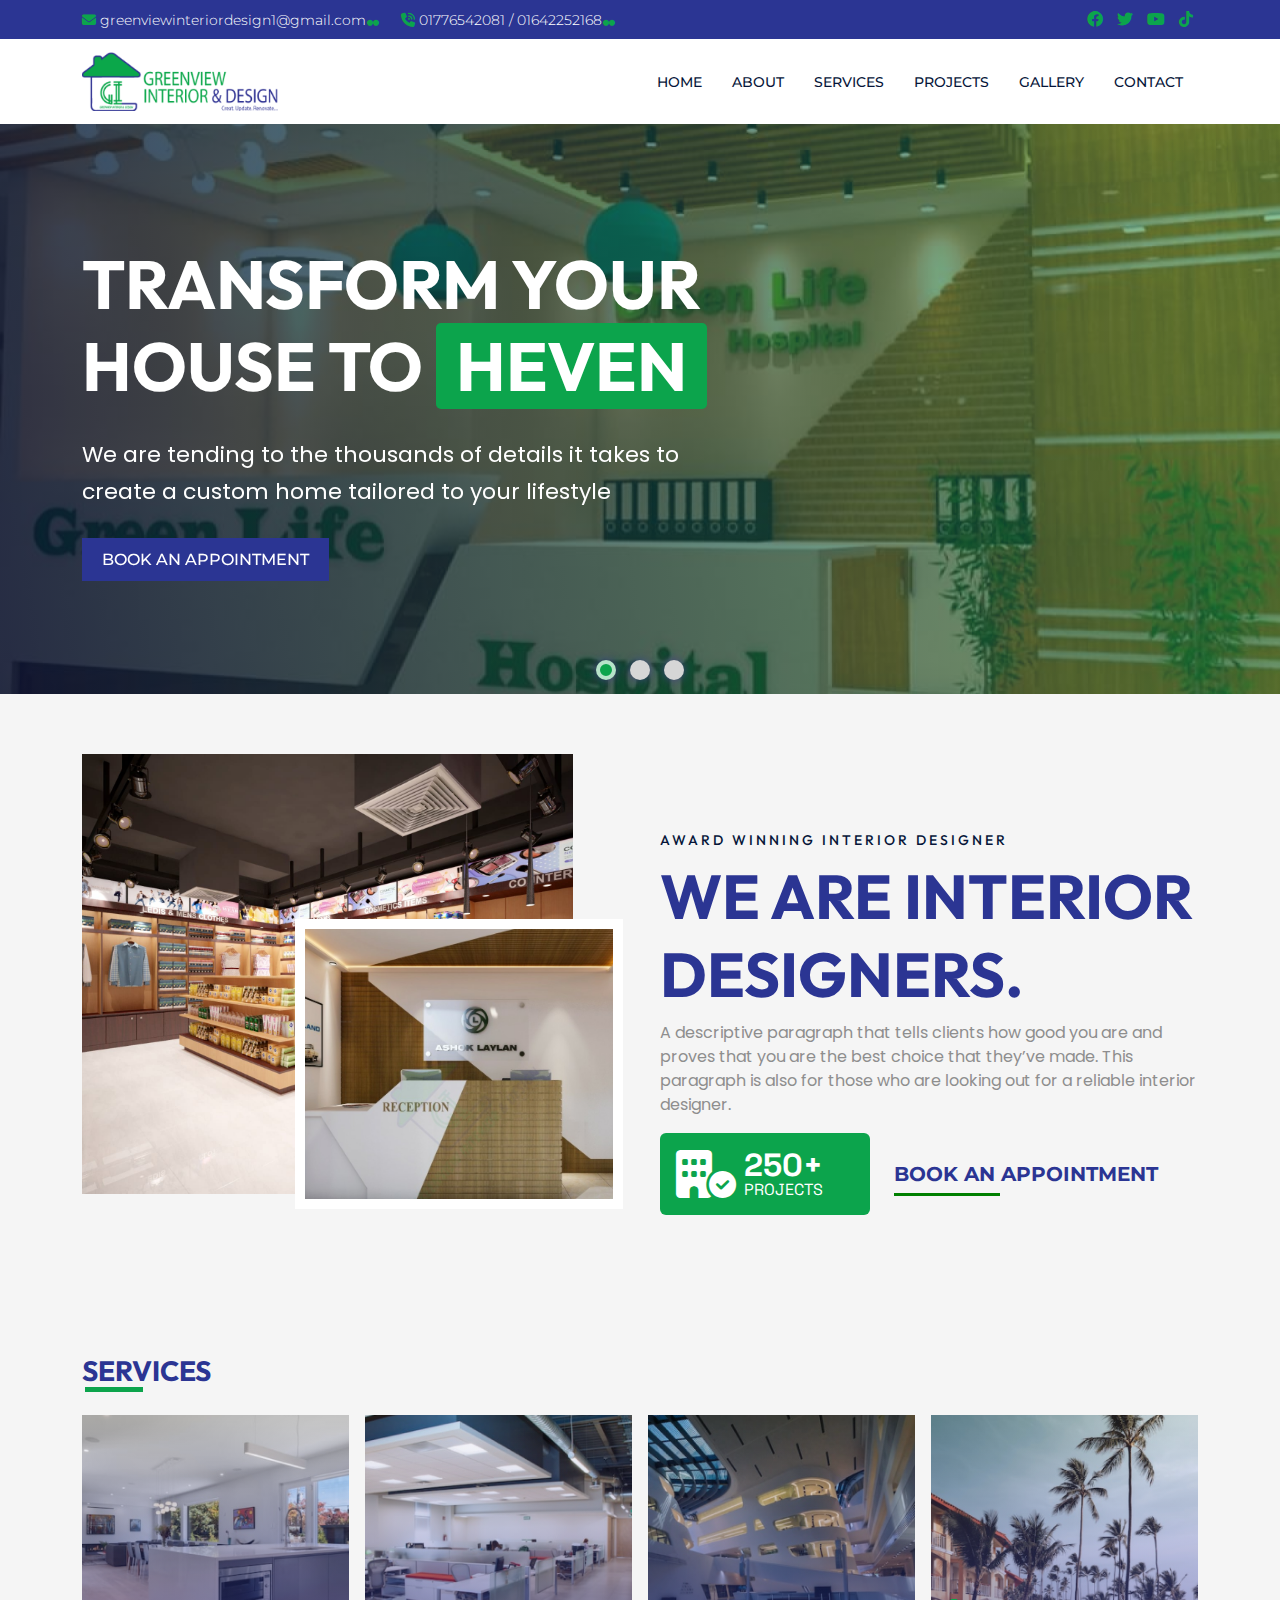
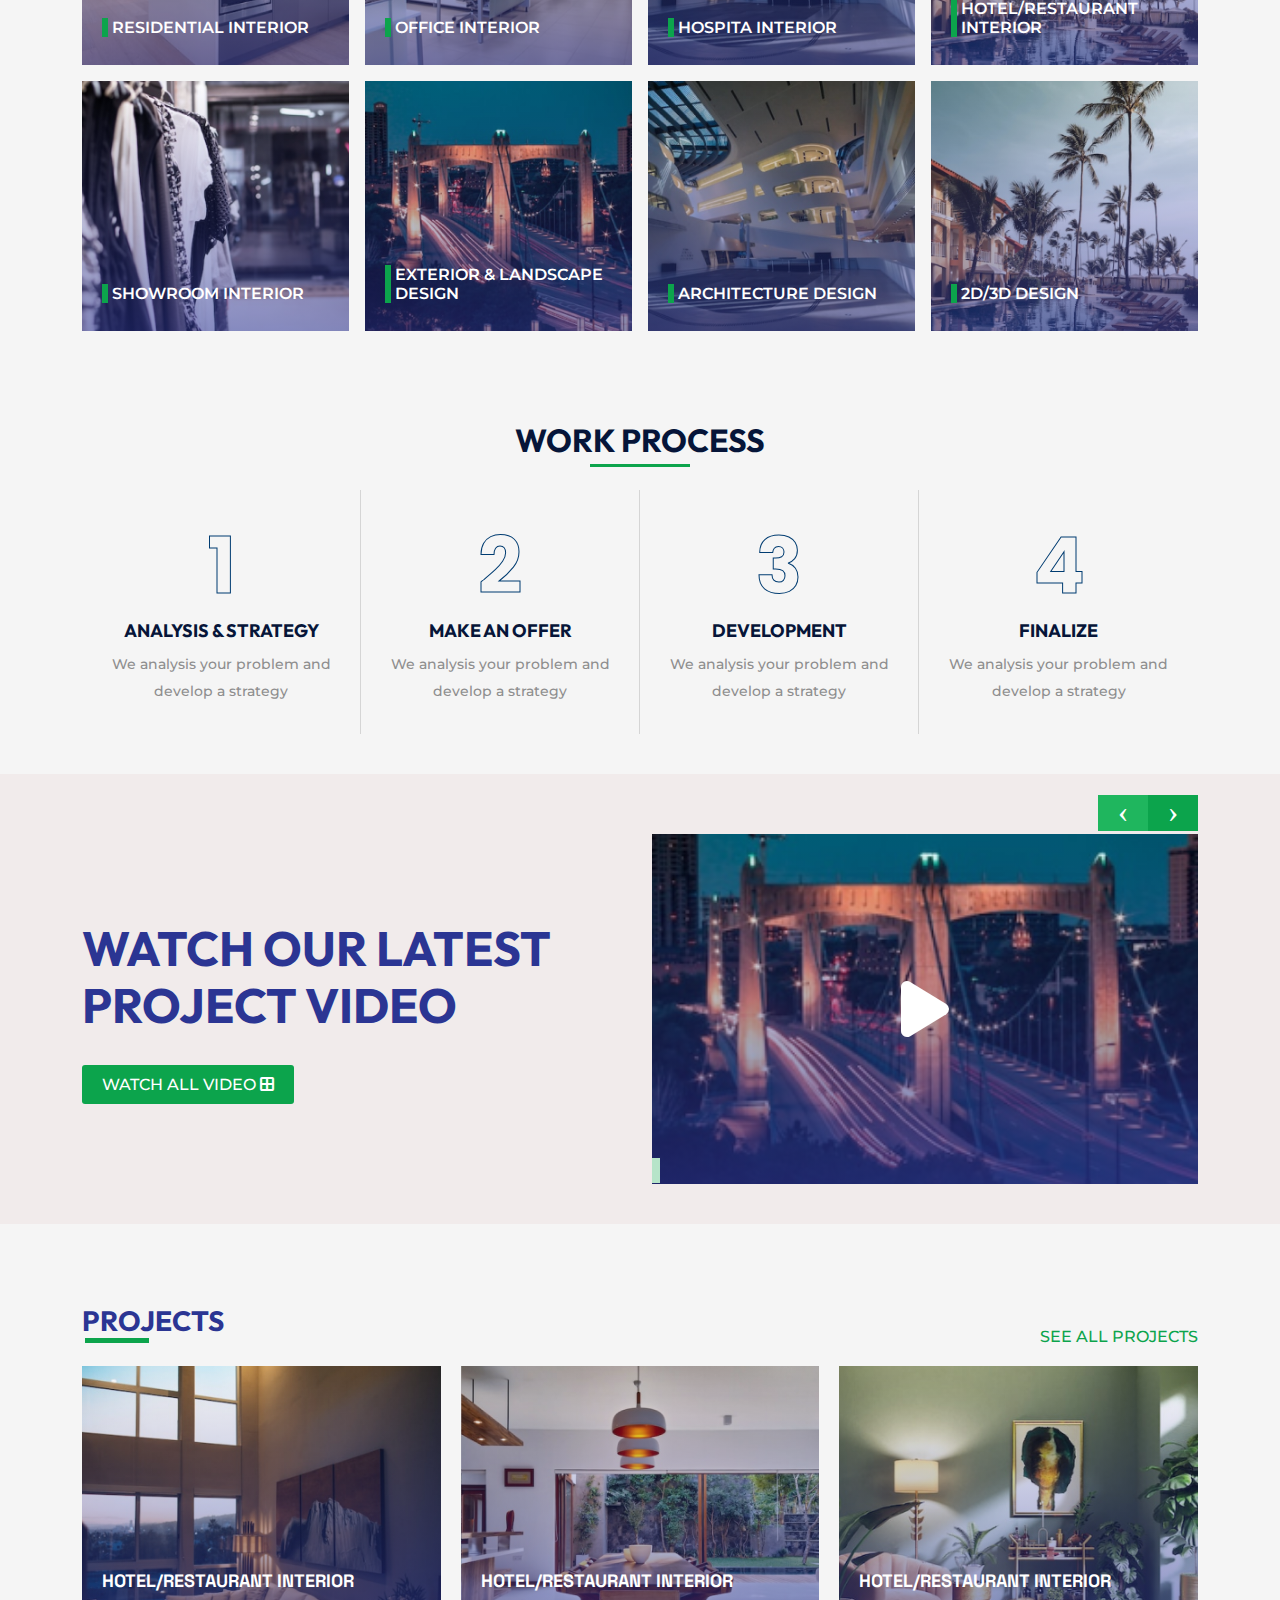
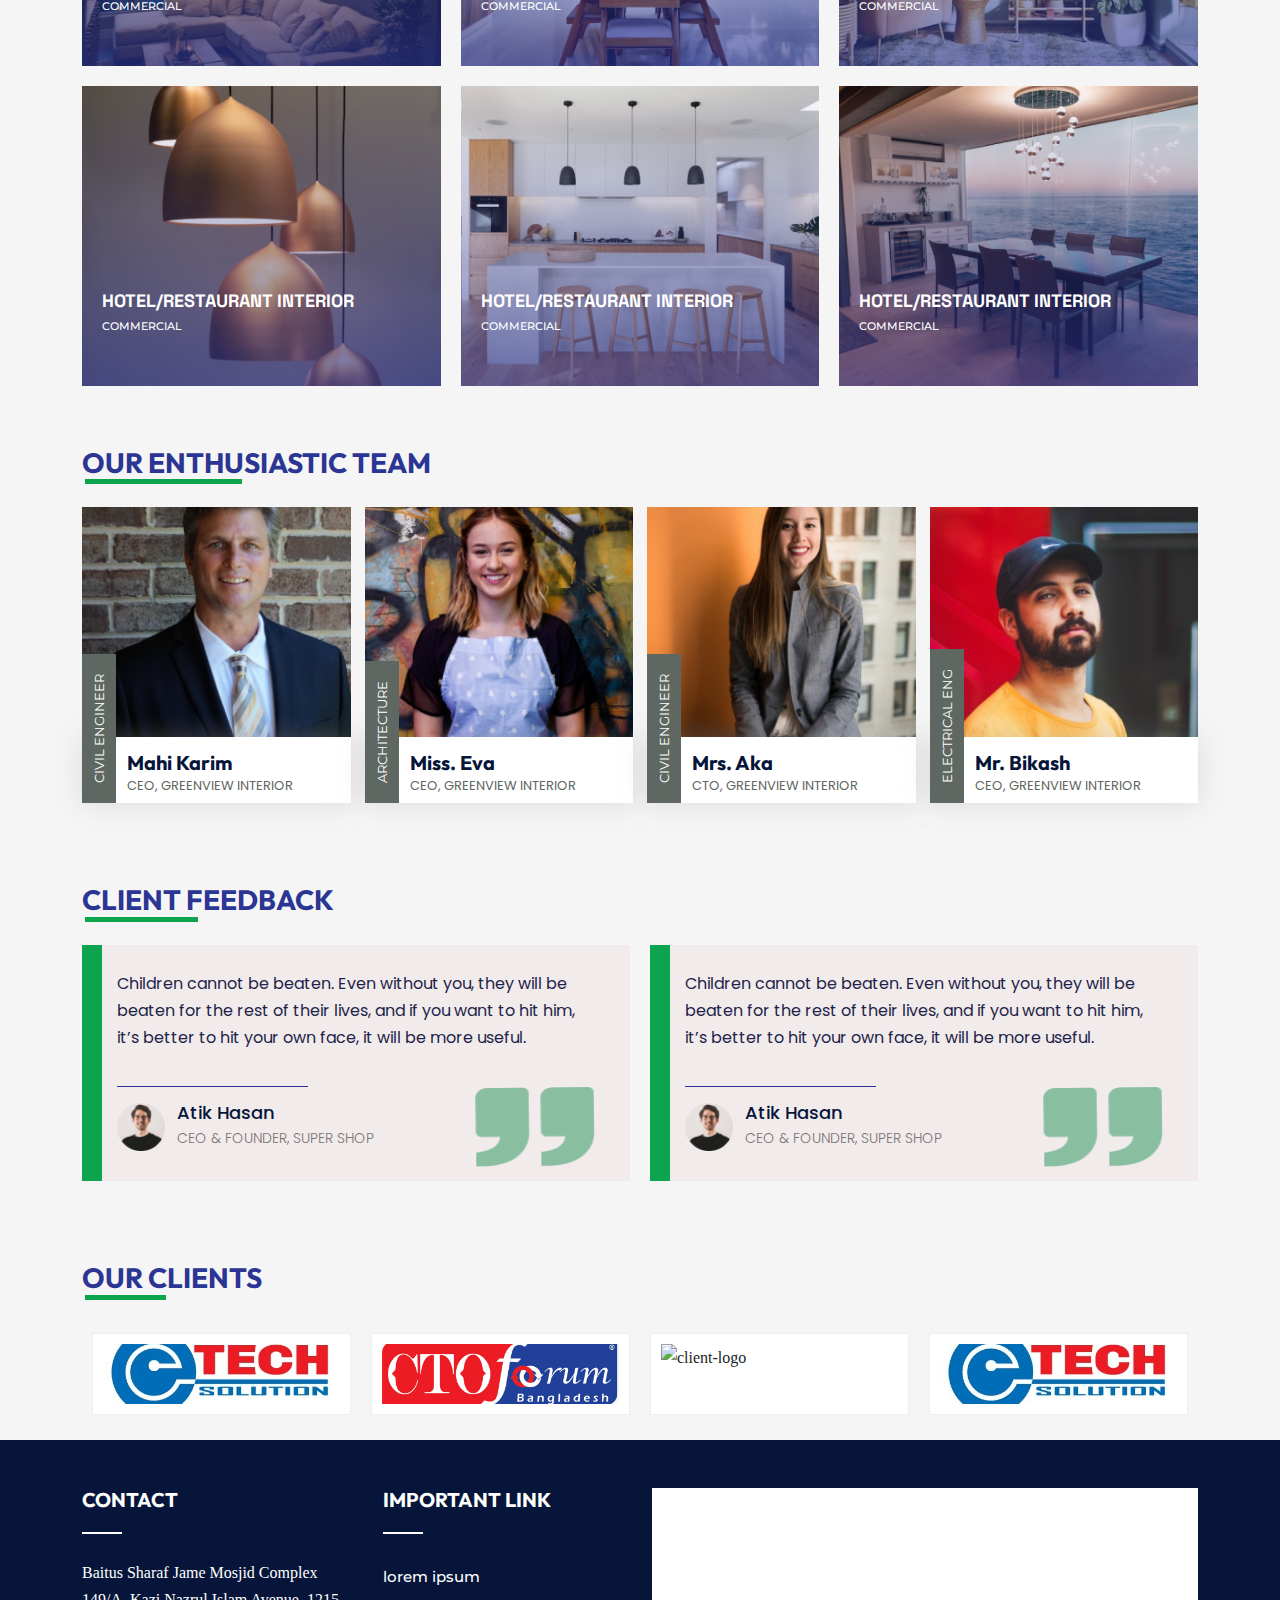
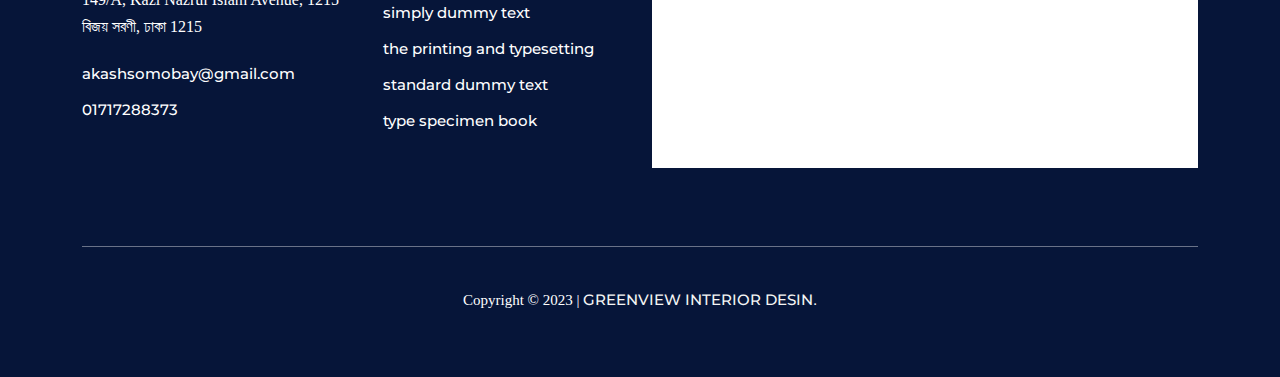
==== commit 8ecc0f0b: "Update" ====
--- a/index.html
+++ b/index.html
@@ -7,6 +7,8 @@
 
   <!-- Bootstrap -->
   <link rel="stylesheet" href="./assets/css/bootstrap.min.css">
+  <!-- Animate CSS -->
+  <link rel="stylesheet" href="./assets/css/animate.min.css">
   <!-- Fontawesome -->
   <link rel="stylesheet" href="./assets/css/all.min.css">
   <link href="https://cdnjs.cloudflare.com/ajax/libs/magnific-popup.js/1.1.0/magnific-popup.css" rel="stylesheet" />
@@ -57,6 +59,7 @@
           <li class="d-none d-md-block d-lg-block d-xl-block"><a href="" class="active">Home</a></li>
           <li class="d-none d-md-block d-lg-block d-xl-block"><a href="">About</a></li>
           <li class="d-none d-md-block d-lg-block d-xl-block"><a href="">SERVICES</a></li>
+          <li class="d-none d-md-block d-lg-block d-xl-block"><a href="projects.html">Projects</a></li>
           <li class="d-none d-md-block d-lg-block d-xl-block"><a href="">Gallery</a></li>
           <li class="d-none d-md-block d-lg-block d-xl-block"><a href="">Contact</a></li>
           <button class="d-lg-none d-xl-none d-xxl-none d-sm-block border-0 bg-transparent" id="openNav">
@@ -77,6 +80,7 @@
         <li><a href="">Home</a></li>
         <li><a href="">about</a></li>
         <li><a href="">Services</a></li>
+        <li><a href="projects.html">Services</a></li>
         <li><a href="">Gallery</a></li>
         <li><a href="">Contact</a></li>
        </ul>
--- a/assets/css/main.css
+++ b/assets/css/main.css
@@ -238,6 +238,7 @@
 .slide{
   padding: 120px 0px;
 }
+
 .slide-content h2 {
   font-size: 68px;
   color: #fff;
